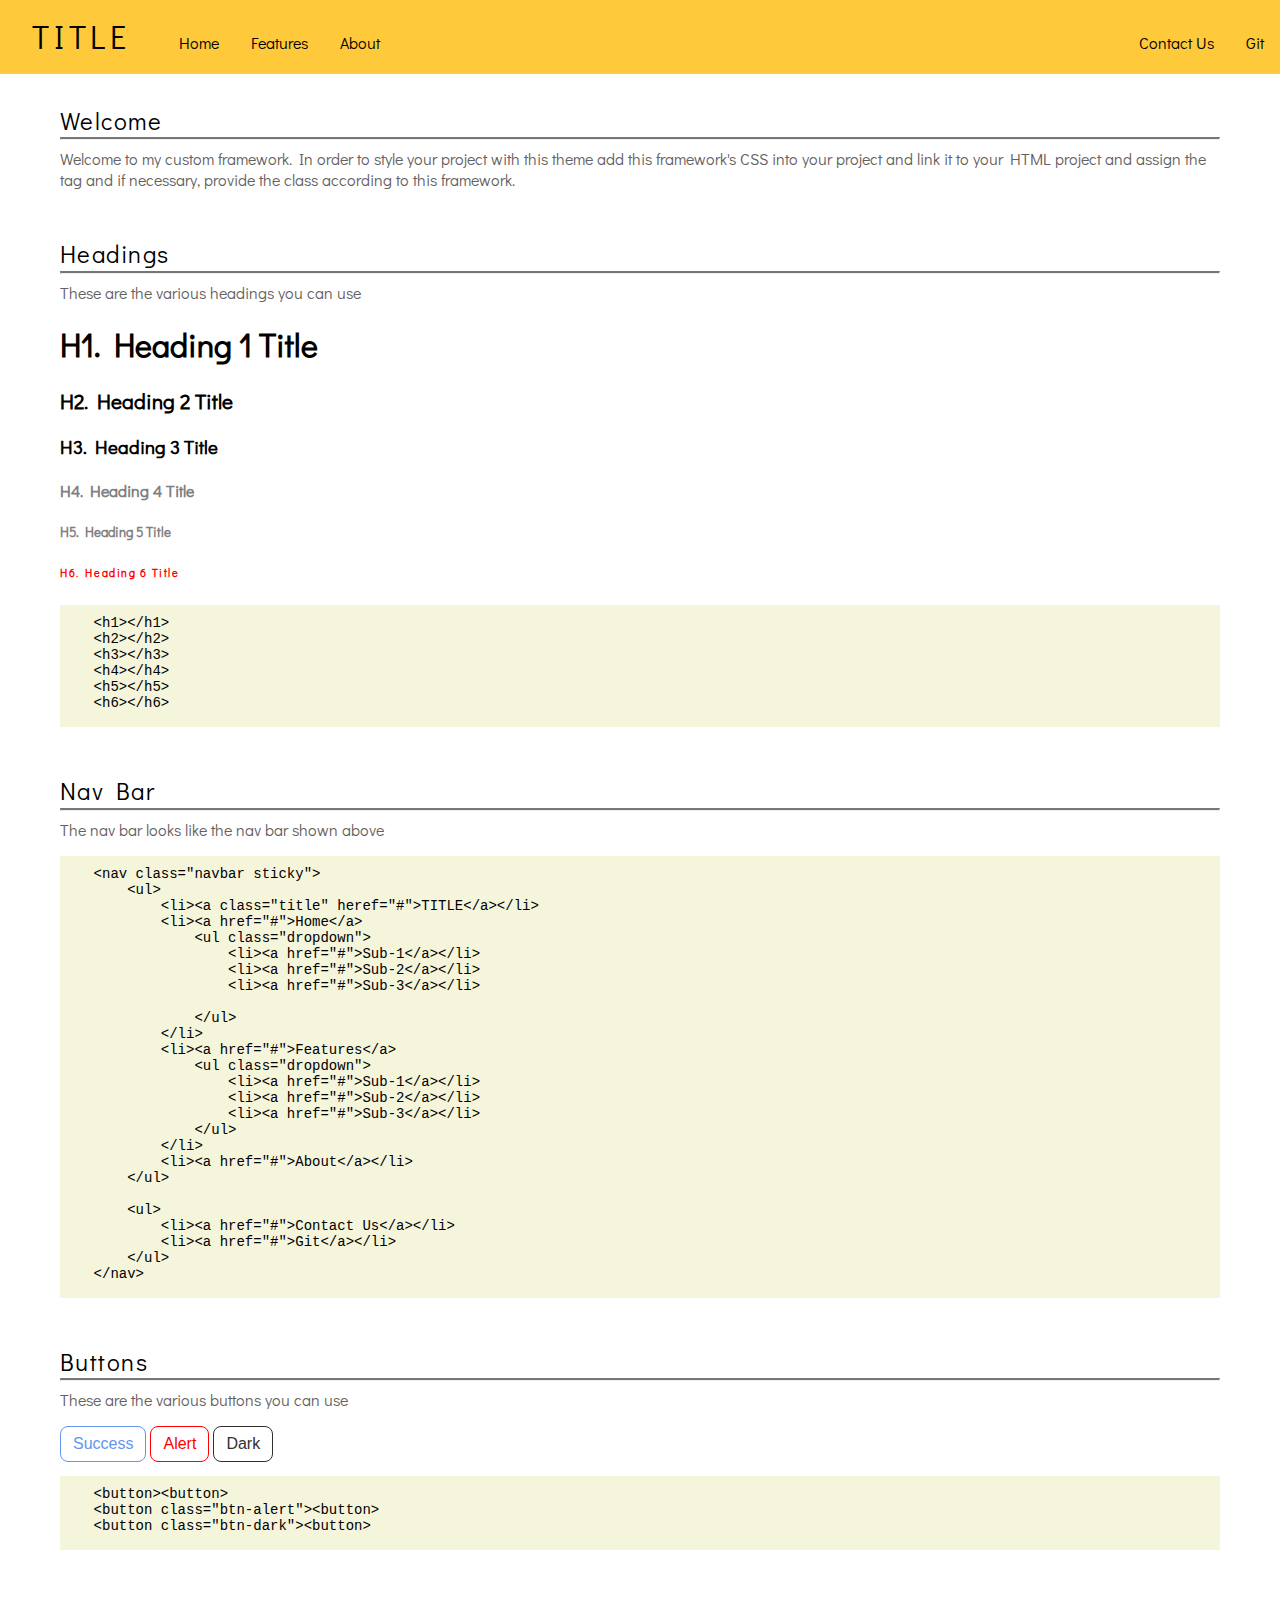
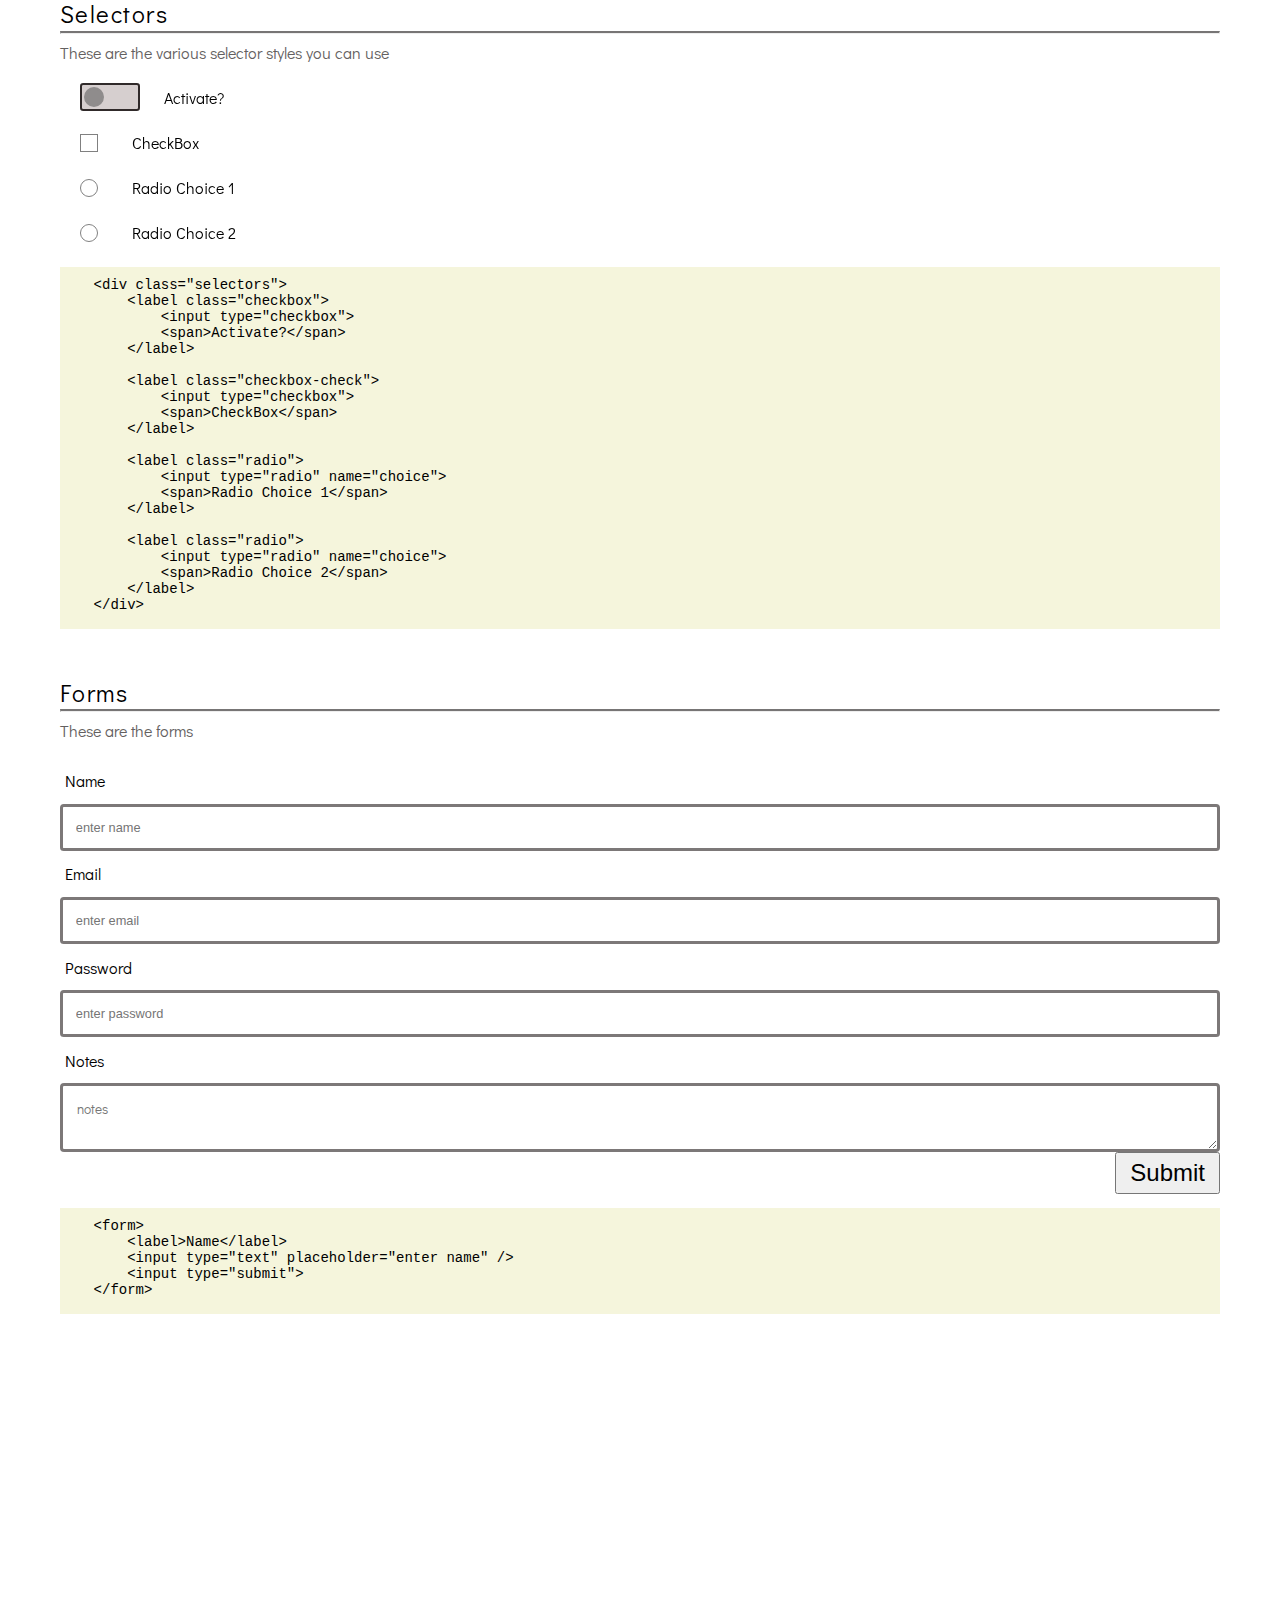
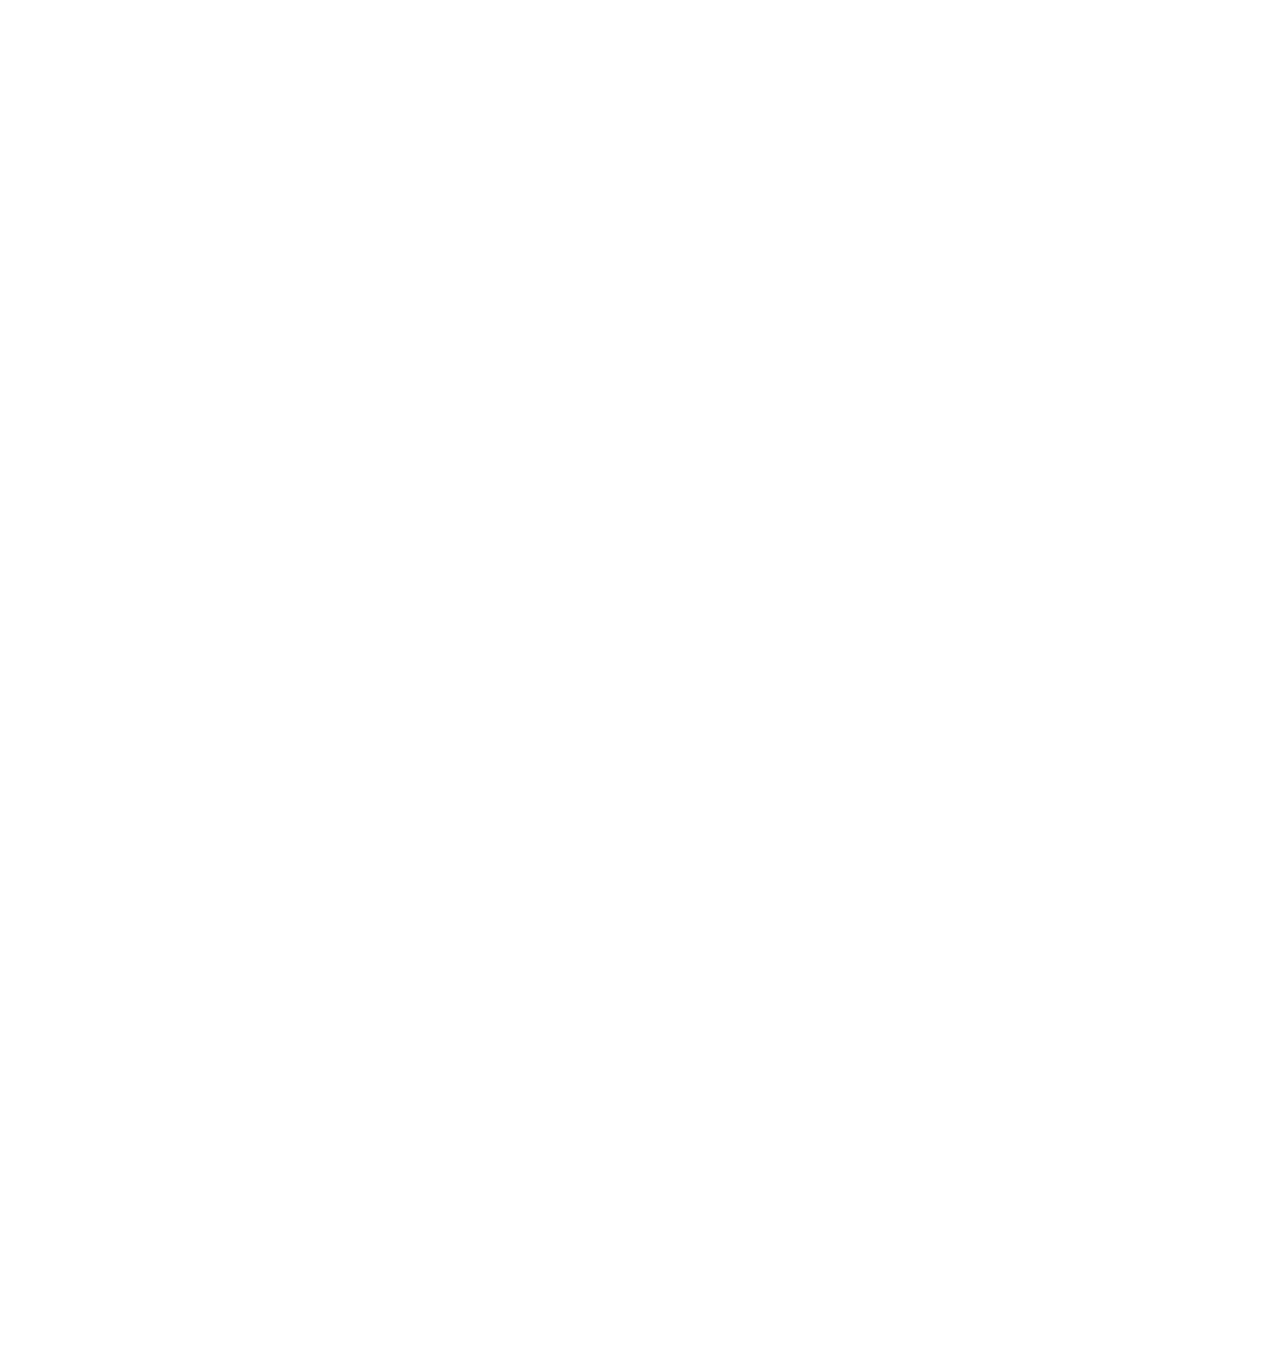
==== index.html @ c8f05b27 "[update] navbar" ====
<!DOCTYPE html>
<html lang="en">

<head>
    <meta charset="UTF-8">
    <meta name="viewport" content="width=device-width, initial-scale=1.0">
    <title>Document</title>
    <link rel="stylesheet" type="text/css" href="styles.css" />
    <link href="https://fonts.googleapis.com/css2?family=Didact+Gothic&display=swap" rel="stylesheet">
</head>



<body>

    <nav class="navbar sticky">
        <ul>
            <li><a class="title" heref="#">TITLE</a></li>
            <li><a href="#">Home</a>
                <ul class="dropdown">
                    <li><a href="#">Sub-1</a></li>
                    <li><a href="#">Sub-2</a></li>
                    <li><a href="#">Sub-3</a></li>
    
                </ul>
            </li>
            <li><a href="#">Features</a>
                <ul class="dropdown">
                    <li><a href="#">Sub-1</a></li>
                    <li><a href="#">Sub-2</a></li>
                    <li><a href="#">Sub-3</a></li>
                </ul>
            </li>
            <li><a href="#">About</a></li>
        </ul>
    
        <ul>
            <li><a href="#">Contact Us</a></li>
            <li><a href="#">Git</a></li>
        </ul>
    </nav>

    <div class="container">
    
    <br>
    <section>
        <section_title>Welcome</section_title>
        <hr class="solid">
        <p>Welcome to my custom framework. In order to style your project with this theme add this
            framework's CSS into your project and link it to your HTML project and assign the tag and if necessary, provide the class according to
            this
            framework.</p>
    </section>

    <section>
        <section_title>Headings</section_title>
        <hr class="solid">
        <p>These are the various headings you can use</p>



        <div>
            <h1>H1. Heading 1 Title</h1>
            <h2>H2. Heading 2 Title</h2>
            <h3>H3. Heading 3 Title</h3>
            <h4>H4. Heading 4 Title</h4>
            <h5>H5. Heading 5 Title</h5>
            <h6>H6. Heading 6 Title</h6>
        </div>
        <div>
            <pre>
    &#x3C;h1&#x3E;&#x3C;/h1&#x3E;
    &#x3C;h2&#x3E;&#x3C;/h2&#x3E;
    &#x3C;h3&#x3E;&#x3C;/h3&#x3E;
    &#x3C;h4&#x3E;&#x3C;/h4&#x3E;
    &#x3C;h5&#x3E;&#x3C;/h5&#x3E;
    &#x3C;h6&#x3E;&#x3C;/h6&#x3E;
    </pre>
        </div>

    </section>

    <section>
        <section_title>Nav Bar</section_title>
        <hr class="solid">
        <p>The nav bar looks like the nav bar shown above</p>

        <div>
            <pre>
    &#x3C;nav class=&#x22;navbar sticky&#x22;&#x3E;
        &#x3C;ul&#x3E;
            &#x3C;li&#x3E;&#x3C;a class=&#x22;title&#x22; heref=&#x22;#&#x22;&#x3E;TITLE&#x3C;/a&#x3E;&#x3C;/li&#x3E;
            &#x3C;li&#x3E;&#x3C;a href=&#x22;#&#x22;&#x3E;Home&#x3C;/a&#x3E;
                &#x3C;ul class=&#x22;dropdown&#x22;&#x3E;
                    &#x3C;li&#x3E;&#x3C;a href=&#x22;#&#x22;&#x3E;Sub-1&#x3C;/a&#x3E;&#x3C;/li&#x3E;
                    &#x3C;li&#x3E;&#x3C;a href=&#x22;#&#x22;&#x3E;Sub-2&#x3C;/a&#x3E;&#x3C;/li&#x3E;
                    &#x3C;li&#x3E;&#x3C;a href=&#x22;#&#x22;&#x3E;Sub-3&#x3C;/a&#x3E;&#x3C;/li&#x3E;

                &#x3C;/ul&#x3E;
            &#x3C;/li&#x3E;
            &#x3C;li&#x3E;&#x3C;a href=&#x22;#&#x22;&#x3E;Features&#x3C;/a&#x3E;
                &#x3C;ul class=&#x22;dropdown&#x22;&#x3E;
                    &#x3C;li&#x3E;&#x3C;a href=&#x22;#&#x22;&#x3E;Sub-1&#x3C;/a&#x3E;&#x3C;/li&#x3E;
                    &#x3C;li&#x3E;&#x3C;a href=&#x22;#&#x22;&#x3E;Sub-2&#x3C;/a&#x3E;&#x3C;/li&#x3E;
                    &#x3C;li&#x3E;&#x3C;a href=&#x22;#&#x22;&#x3E;Sub-3&#x3C;/a&#x3E;&#x3C;/li&#x3E;
                &#x3C;/ul&#x3E;
            &#x3C;/li&#x3E;
            &#x3C;li&#x3E;&#x3C;a href=&#x22;#&#x22;&#x3E;About&#x3C;/a&#x3E;&#x3C;/li&#x3E;
        &#x3C;/ul&#x3E;

        &#x3C;ul&#x3E;
            &#x3C;li&#x3E;&#x3C;a href=&#x22;#&#x22;&#x3E;Contact Us&#x3C;/a&#x3E;&#x3C;/li&#x3E;
            &#x3C;li&#x3E;&#x3C;a href=&#x22;#&#x22;&#x3E;Git&#x3C;/a&#x3E;&#x3C;/li&#x3E;
        &#x3C;/ul&#x3E;
    &#x3C;/nav&#x3E;
        </pre>
        </div>
    </section>
    <section>
        <section_title>Buttons</section_title>
        <hr class="solid">
        <p>These are the various buttons you can use</p>

        <div class="buttons-section">
            <div>
                <button>Success</button>
                <button class="btn-alert">Alert</button>
                <button class="btn-dark">Dark</button>
            </div>

            <div>
                <pre>
    &lt;button&gt;&lt;button&gt;
    &lt;button class="btn-alert"&gt;&lt;button&gt;
    &lt;button class="btn-dark"&gt;&lt;button&gt;
        </pre>
            </div>
        </div>

    </section>

    <section>
        <section_title> Selectors</section_title>
        <hr class="solid">
        <p>These are the various selector styles you can use</p>

        <div class="selectors">
            <label class="checkbox">
                <input type="checkbox">
                <span>Activate?</span>
            </label>

            <label class="checkbox-check">
                <input type="checkbox">
                <span>CheckBox</span>
            </label>

            <label class="radio">
                <input type="radio" name="choice">
                <span>Radio Choice 1</span>
            </label>

            <label class="radio">
                <input type="radio" name="choice">
                <span>Radio Choice 2</span>
            </label>
        </div>

        <pre>
    &#x3C;div class=&#x22;selectors&#x22;&#x3E;
        &#x3C;label class=&#x22;checkbox&#x22;&#x3E;
            &#x3C;input type=&#x22;checkbox&#x22;&#x3E;
            &#x3C;span&#x3E;Activate?&#x3C;/span&#x3E;
        &#x3C;/label&#x3E;

        &#x3C;label class=&#x22;checkbox-check&#x22;&#x3E;
            &#x3C;input type=&#x22;checkbox&#x22;&#x3E;
            &#x3C;span&#x3E;CheckBox&#x3C;/span&#x3E;
        &#x3C;/label&#x3E;

        &#x3C;label class=&#x22;radio&#x22;&#x3E;
            &#x3C;input type=&#x22;radio&#x22; name=&#x22;choice&#x22;&#x3E;
            &#x3C;span&#x3E;Radio Choice 1&#x3C;/span&#x3E;
        &#x3C;/label&#x3E;

        &#x3C;label class=&#x22;radio&#x22;&#x3E;
            &#x3C;input type=&#x22;radio&#x22; name=&#x22;choice&#x22;&#x3E;
            &#x3C;span&#x3E;Radio Choice 2&#x3C;/span&#x3E;
        &#x3C;/label&#x3E;
    &#x3C;/div&#x3E;
        </pre>

    </section>

    <section>
        <section_title>Forms</section_title>
        <hr class="solid">
        <p>These are the forms</p>

        <form>
            <label>Name</label>
            <input type="text" placeholder="enter name" />
            <label>Email</label>
            <input type="email" placeholder="enter email" />
            <label>Password</label>
            <input type="password" placeholder="enter password" />
            <label>Notes</label>
            <textarea placeholder="notes"></textarea>
            <input type="submit">
        </form>

        <div>
            <pre>
    &#x3C;form&#x3E;
        &#x3C;label&#x3E;Name&#x3C;/label&#x3E;
        &#x3C;input type=&#x22;text&#x22; placeholder=&#x22;enter name&#x22; /&#x3E;
        &#x3C;input type=&#x22;submit&#x22;&#x3E;
    &#x3C;/form&#x3E;        
        </pre>
        </div>

    </section>

    <div class="to-the-end"></div>

</div>

</body>

</html>
---- styles.css ----
:root {
  --base-font-size: 16px;
  --bg-color: white;
  --fg-color: cornflowerblue;
  --font-family: "Didact Gothic", sans-serif, -apple-system, BlinkMacSystemFont, "Segoe UI", Roboto, Helvetica, Arial, sans-serif, "Apple Color Emoji", "Segoe UI Emoji", "Segoe UI Symbol";
  --form-selected-color: yellow;
  --dark-gray: rgb(124, 120, 120);
  --backgroun-color: #FFC93C;
  --light-grey: rgb(214, 207, 207);
}

body {
  font-family: var(--font-family);
  padding: 0;
  margin: 0;
}

.container {
  padding: 10px 60px;
}

hr.solid {
  border-top: 2px solid #777575;
  margin-block-start: 0.1em;
}

nav.sticky {
  position: -webkit-sticky;
  position: sticky;
  top: 0;
}

nav.navbar {
  background-color: var(--backgroun-color);
  display: flex;
  justify-content: space-between;
  flex-direction: row;
  align-items: baseline;
}
nav.navbar ul {
  display: flex;
  list-style-type: none;
  align-items: baseline;
  padding-inline-start: 0px;
}
nav.navbar ul li {
  position: relative;
}
nav.navbar ul li .dropdown a {
  color: green;
}
nav.navbar ul li ul {
  visibility: hidden;
  opacity: 0;
  min-width: 5rem;
  position: absolute;
  left: 0;
  display: none;
  padding-inline-start: 0px;
}
nav.navbar ul li .title {
  font-weight: normal;
  font-weight: normal;
  font-size: 2em;
  letter-spacing: 0.15em;
  margin-bottom: 0;
  padding: 0 1em;
}
nav.navbar ul li a {
  display: block;
  color: black;
  padding: 0.3em 1em;
  text-decoration: none;
  transition: 300ms;
}
nav.navbar ul li a:hover {
  background-color: yellow;
  visibility: visible;
  opacity: 1;
  display: block;
}
nav.navbar ul li a:active {
  background-color: orange;
}
nav.navbar ul li:hover > ul, nav.navbar ul a:hover {
  background-color: orange;
  visibility: visible;
  opacity: 1;
  display: block;
}

h5, h4 {
  color: grey;
}

h2 {
  font-size: 1.3em;
}

h6 {
  letter-spacing: 0.15em;
  color: red;
}

button {
  padding: 0.5em 0.75em;
  background-color: var(--bg-color);
  border: 1px solid;
  color: var(--fg-color);
  border-radius: 0.5em;
  font-size: var(--base-font-size);
  transition: 200ms;
}

button:hover {
  background-color: var(--fg-color);
  color: var(--bg-color);
}

button.btn-alert {
  --fg-color: red;
}

button.btn-dark {
  --fg-color: rgb(51, 48, 48);
}

input[type=text],
input[type=email],
input[type=password],
textarea {
  /* Your styles here */
  padding: 1em;
  font-size: 0.8em;
  border: 3px solid var(--dark-gray);
  /* use a custom property! */
  border-radius: 0.3em;
  /* Removing the outline! */
  /* Animate changes */
  transition: 300ms;
}

input[type=text]:focus,
input[type=email]:focus,
input[type=password]:focus,
textarea:focus {
  /* Your styles here */
  outline: blue;
  border-color: var(--backgroun-color);
  /* Use a custom property! */
}

form {
  display: flex;
  flex-direction: column;
}

label {
  margin: 0.8em 0.3em;
}

input[type=submit], button[type=submit] {
  align-self: flex-end;
}

input[type=submit] {
  font-size: 1.5em;
  padding: 5px 13px;
}

pre {
  font-size: 14px;
  background-color: beige;
  padding: 10px 10px 0px 0px;
}

section_title {
  font-size: 1.5em;
  letter-spacing: 0.06em;
}

section {
  margin-bottom: 3em;
}

p {
  margin-block-start: 0em;
  color: #636060;
}

.to-the-end {
  height: 1600px;
}

.selectors > label {
  margin: 1.5em 1em;
  display: block;
}

.checkbox > span {
  padding: 0.5em 5.5em;
  align-items: center;
  position: relative;
}

.checkbox > input[type=checkbox] + span::before {
  content: "";
  display: inline-block;
  border: 2px solid #302a2a;
  border-radius: 0.2em;
  width: 3.5em;
  height: 1.5em;
  position: absolute;
  left: 0.25em;
  top: 0.25em;
  background-color: var(--light-grey);
  transition: 400ms;
}

.checkbox > input[type=checkbox]:checked + span::before {
  background-color: var(--backgroun-color);
}

.checkbox > input[type=checkbox] + span::after {
  content: "";
  display: block;
  width: 1em;
  height: 1em;
  background-color: #8f8c8c;
  border: 2px solid #8f8c8c;
  border-radius: 50%;
  position: absolute;
  left: 0.5em;
  top: 0.5em;
  transition: 400ms;
}

.checkbox > input[type=checkbox]:checked + span::after {
  left: 2.5em;
  background-color: green;
  border-color: green;
}

.radio > span {
  padding: 0.5em 3.5em;
  position: relative;
}

.radio > input[type=radio] + span::before {
  content: "";
  display: inline-block;
  width: 1em;
  height: 1em;
  position: absolute;
  border: 1px solid grey;
  border-radius: 50%;
  left: 0.25em;
  top: 0.65em;
}

.radio > input[type=radio]:checked + span::before {
  background-color: wheat;
}

.radio > input[type=radio]:checked + span::after {
  content: "";
  width: 0.65em;
  height: 0.65em;
  background-color: red;
  position: absolute;
  left: 0.5em;
  bottom: 0.75em;
  border-radius: 50%;
}

.checkbox-check {
  width: 250px;
}

.radio {
  width: 250px;
}

.checkbox-check > span {
  padding: 0.5em 3.5em;
  position: relative;
}

.checkbox-check > input[type=checkbox] + span::before {
  content: "";
  display: inline;
  width: 1em;
  height: 1em;
  position: absolute;
  border: 1px solid grey;
  left: 0.25em;
  top: 0.65em;
}

.checkbox-check > input[type=checkbox]:checked + span::before {
  background-color: wheat;
}

.checkbox-check > input[type=checkbox]:checked + span::after {
  content: "";
  width: 0.8em;
  height: 0.3em;
  position: absolute;
  left: 0.35em;
  bottom: 0.95em;
  transform: rotate(-45deg);
  border-bottom: 0.2em solid red;
  border-left: 0.2em solid red;
}

.checkbox > input {
  display: none;
}

.checkbox-check > input {
  display: none;
}

.radio > input {
  display: none;
}

textarea {
  font-family: var(--font-family);
  font-size: 13.5px;
}

/*# sourceMappingURL=styles.css.map */
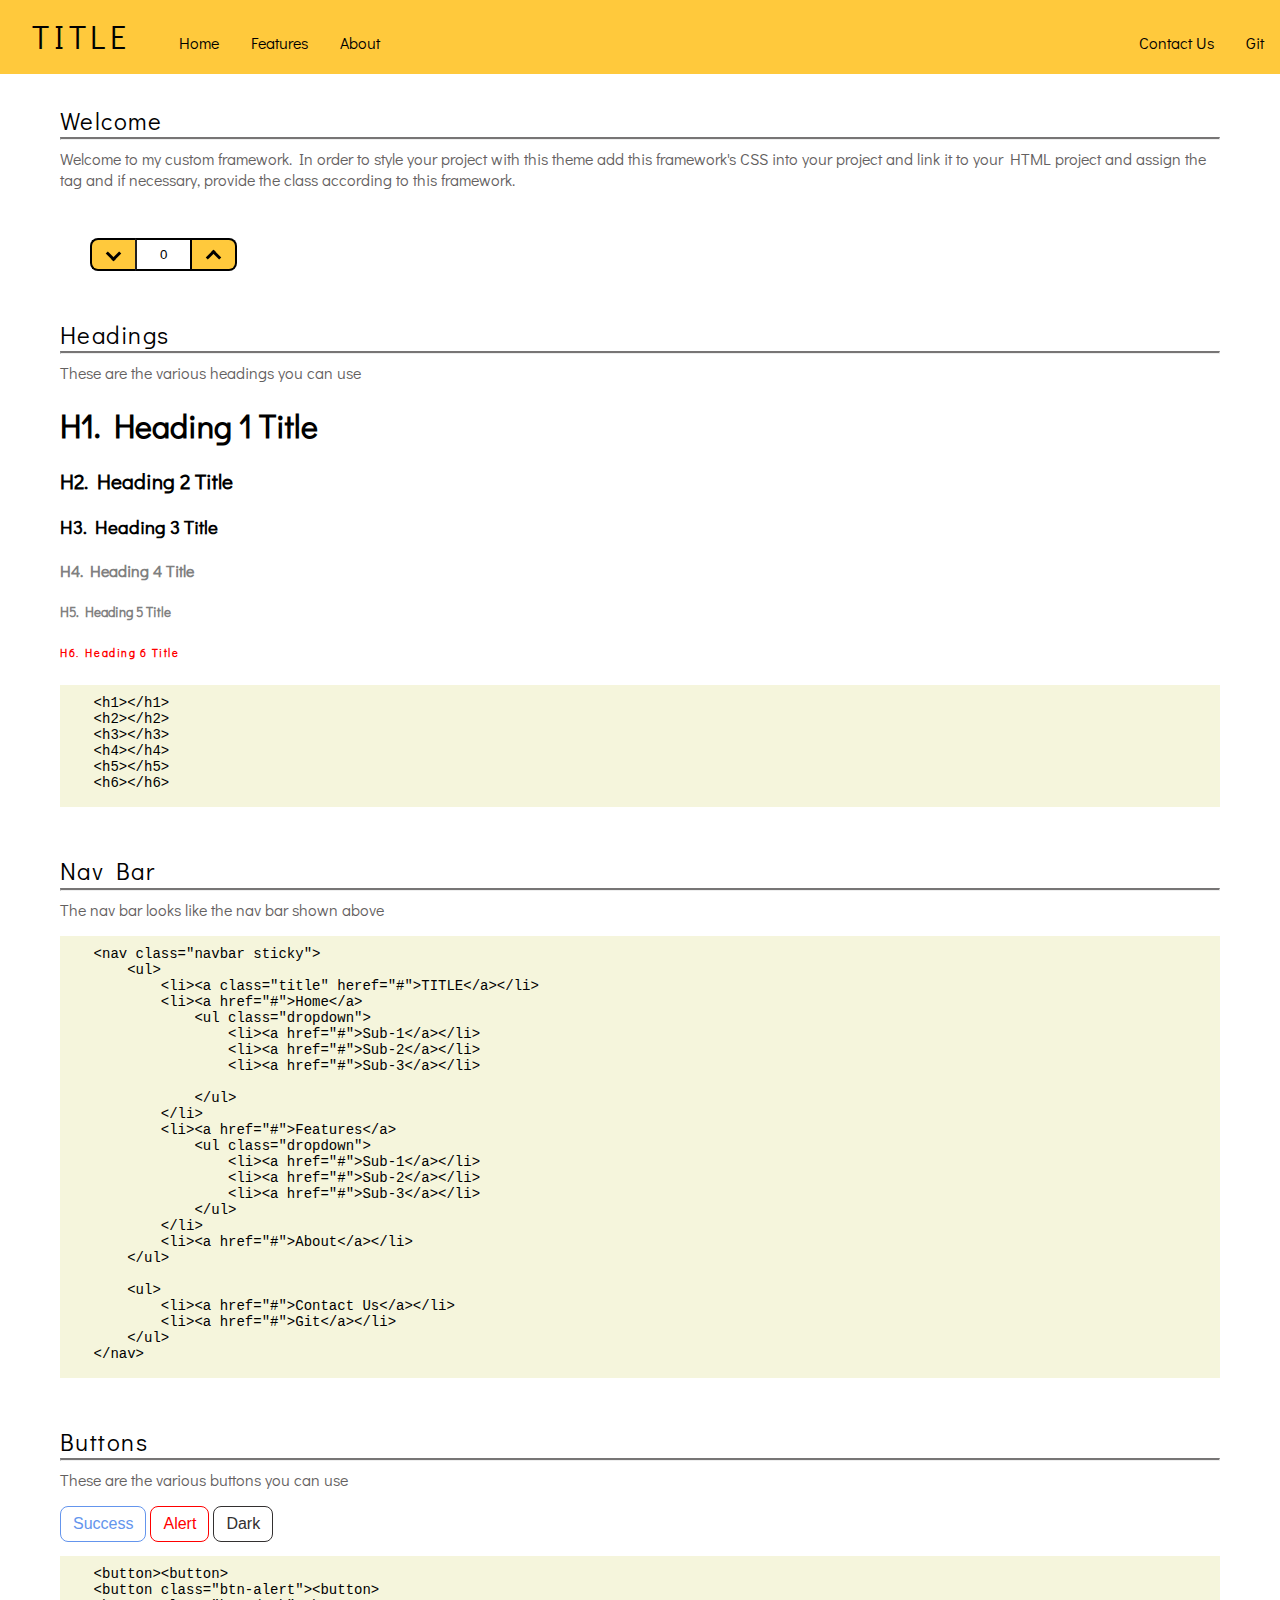
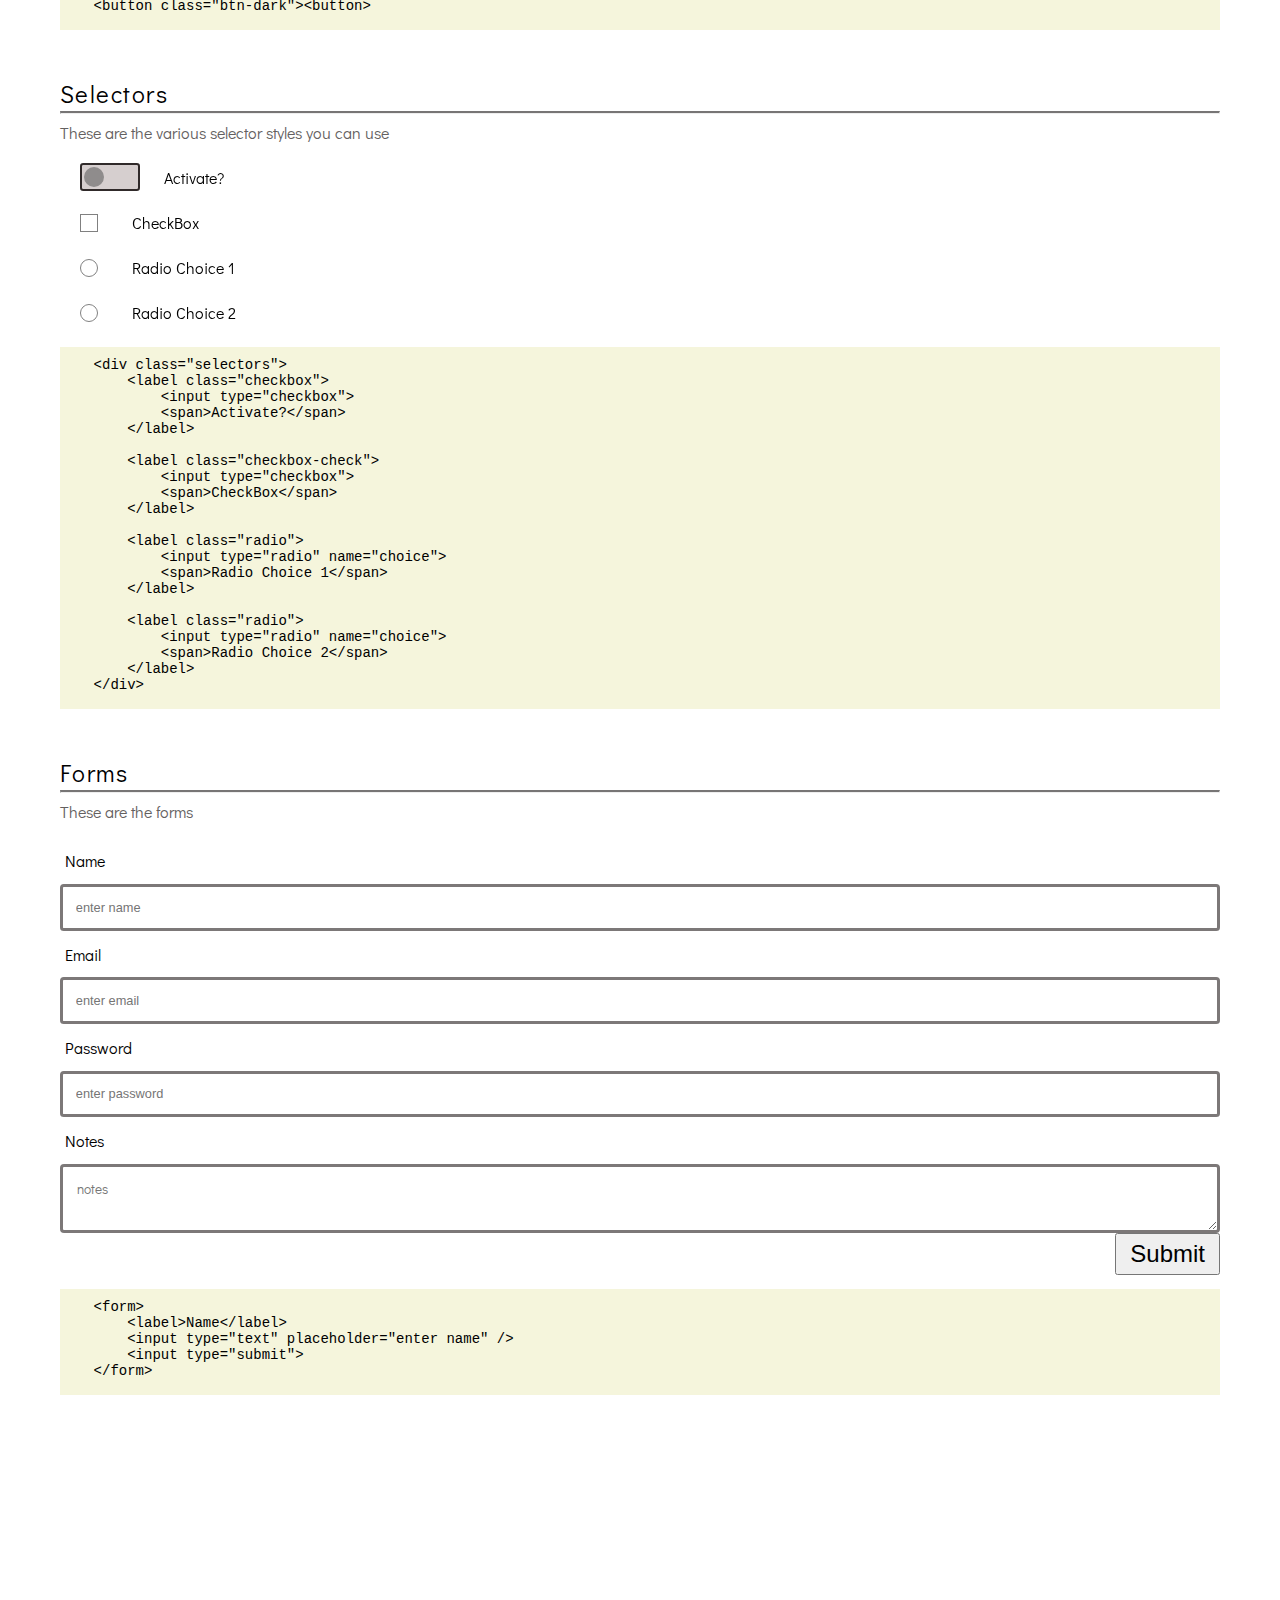
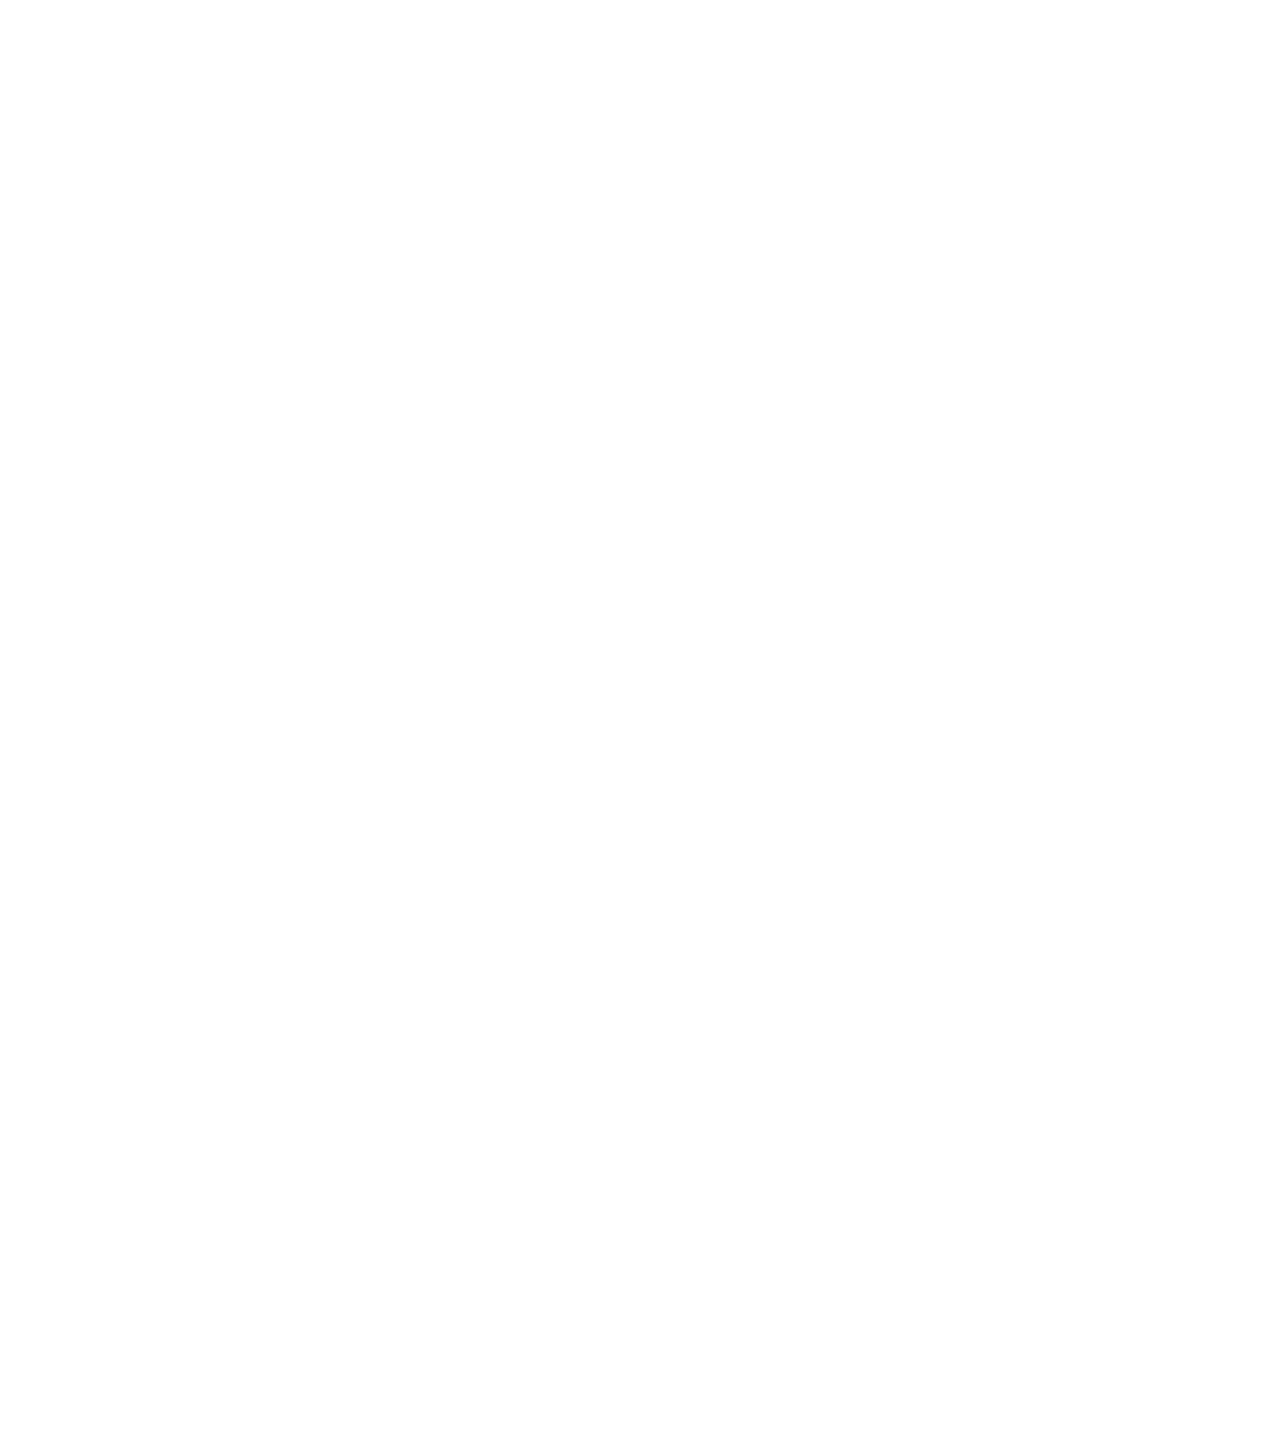
==== commit 84ad0f66: "[add] custom framework" ====
--- a/index.html
+++ b/index.html
@@ -52,6 +52,22 @@
             framework.</p>
     </section>
 
+    <!-- customcounter -->
+    <section>
+
+        <custom-counter></custom-counter>
+
+    </section>
+
+    <script src="./custom-counter.js"></script>
+    <script>
+        document.querySelector('custom-counter').addEventListener('change', (e) => {
+            console.log('custom counter changed')
+            console.log(e.target._value)
+    })
+    </script>
+
+
     <section>
         <section_title>Headings</section_title>
         <hr class="solid">
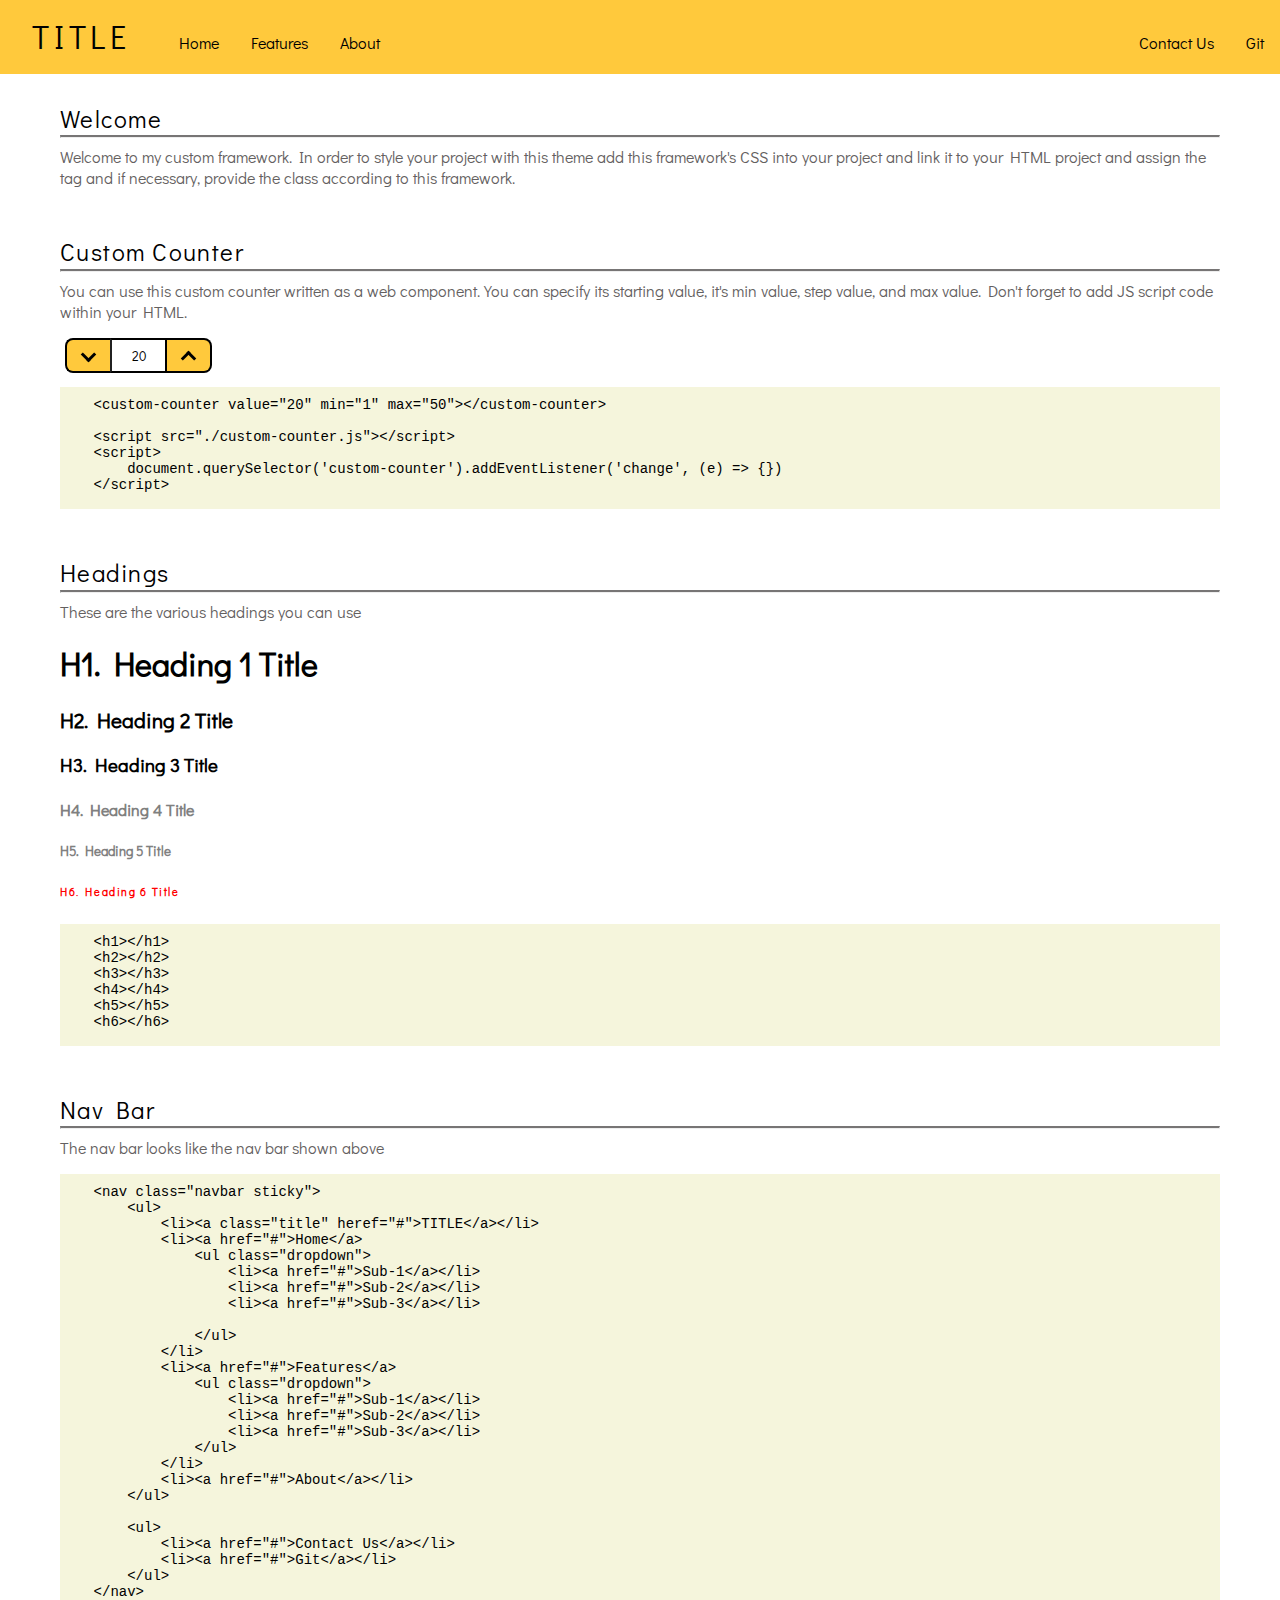
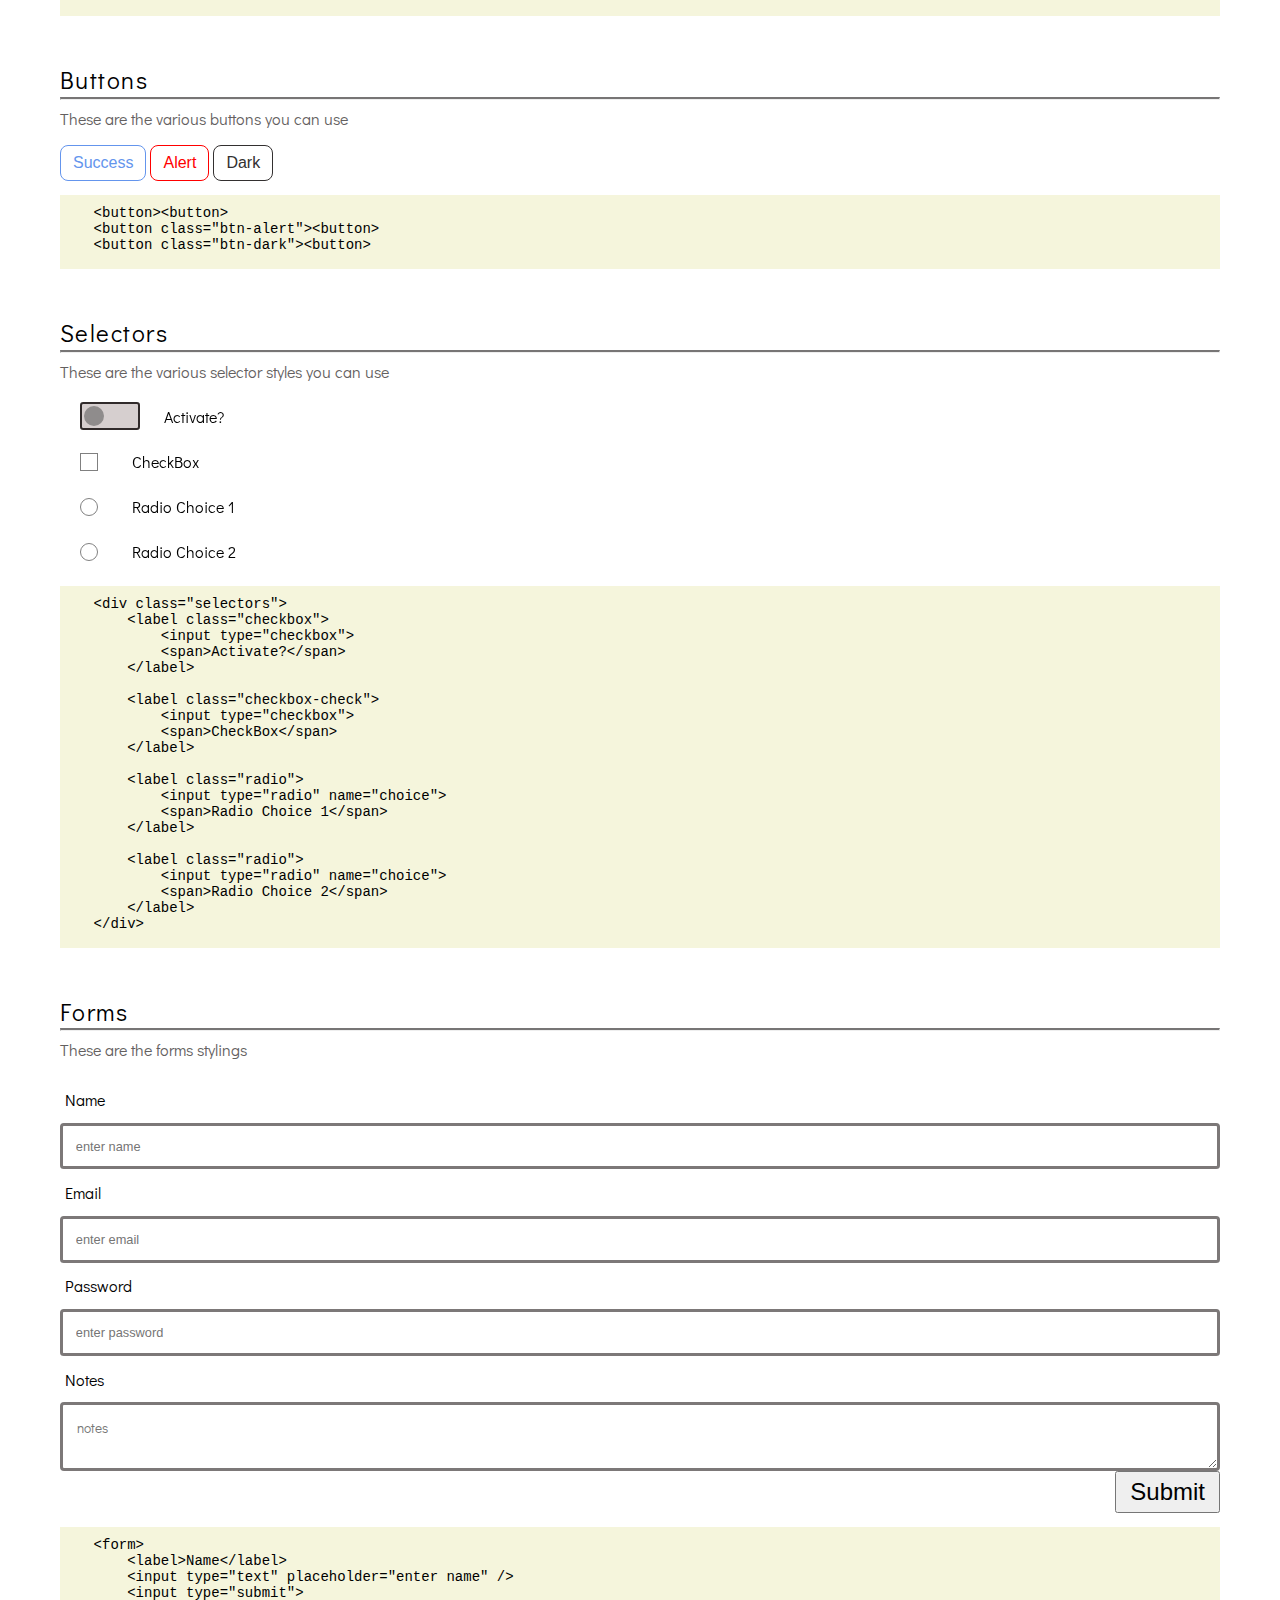
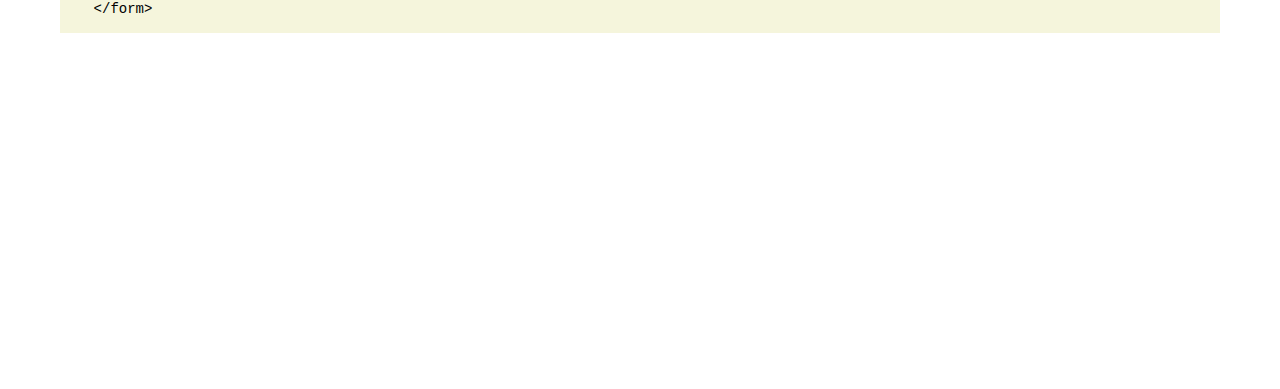
==== commit d9a1d096: "[add] custom counter web component" ====
--- a/index.html
+++ b/index.html
@@ -8,7 +8,6 @@
     <link rel="stylesheet" type="text/css" href="styles.css" />
     <link href="https://fonts.googleapis.com/css2?family=Didact+Gothic&display=swap" rel="stylesheet">
 </head>
-
 
 
 <body>
@@ -54,26 +53,42 @@
 
     <!-- customcounter -->
     <section>
-
-        <custom-counter></custom-counter>
-
-    </section>
-
-    <script src="./custom-counter.js"></script>
-    <script>
-        document.querySelector('custom-counter').addEventListener('change', (e) => {
-            console.log('custom counter changed')
-            console.log(e.target._value)
-    })
-    </script>
+        <section_title>Custom Counter</section_title>
+        <hr class="solid">
+        <p>You can use this custom counter written as a web component. You can specify its starting value,
+            it's min value, step value, and max value. Don't forget to add JS script code within your HTML.
+        </p>
+
+        <custom-counter value="20" min="1" max="50" step="2"></custom-counter>
+
+        <script src="./custom-counter.js"></script>
+        <script>
+            document.querySelector('custom-counter').addEventListener('change', (e) => {
+                console.log('custom counter changed')
+                console.log(e.target._value)
+        })
+        </script>
+
+        <div>
+            <pre>
+    &#x3C;custom-counter value=&#x22;20&#x22; min=&#x22;1&#x22; max=&#x22;50&#x22;&#x3E;&#x3C;/custom-counter&#x3E;
+
+    &#x3C;script src=&#x22;./custom-counter.js&#x22;&#x3E;&#x3C;/script&#x3E;
+    &#x3C;script&#x3E;
+        document.querySelector(&#x27;custom-counter&#x27;).addEventListener(&#x27;change&#x27;, (e) =&#x3E; {})
+    &#x3C;/script&#x3E;
+            </pre>
+        </div>
+
+    </section>
+
+   
 
 
     <section>
         <section_title>Headings</section_title>
         <hr class="solid">
         <p>These are the various headings you can use</p>
-
-
 
         <div>
             <h1>H1. Heading 1 Title</h1>
@@ -211,7 +226,7 @@
     <section>
         <section_title>Forms</section_title>
         <hr class="solid">
-        <p>These are the forms</p>
+        <p>These are the forms stylings</p>
 
         <form>
             <label>Name</label>
--- a/styles.css
+++ b/styles.css
@@ -16,7 +16,7 @@
 }
 
 .container {
-  padding: 10px 60px;
+  padding: 8px 60px;
 }
 
 hr.solid {
@@ -189,7 +189,7 @@
 }
 
 .to-the-end {
-  height: 1600px;
+  height: 300px;
 }
 
 .selectors > label {
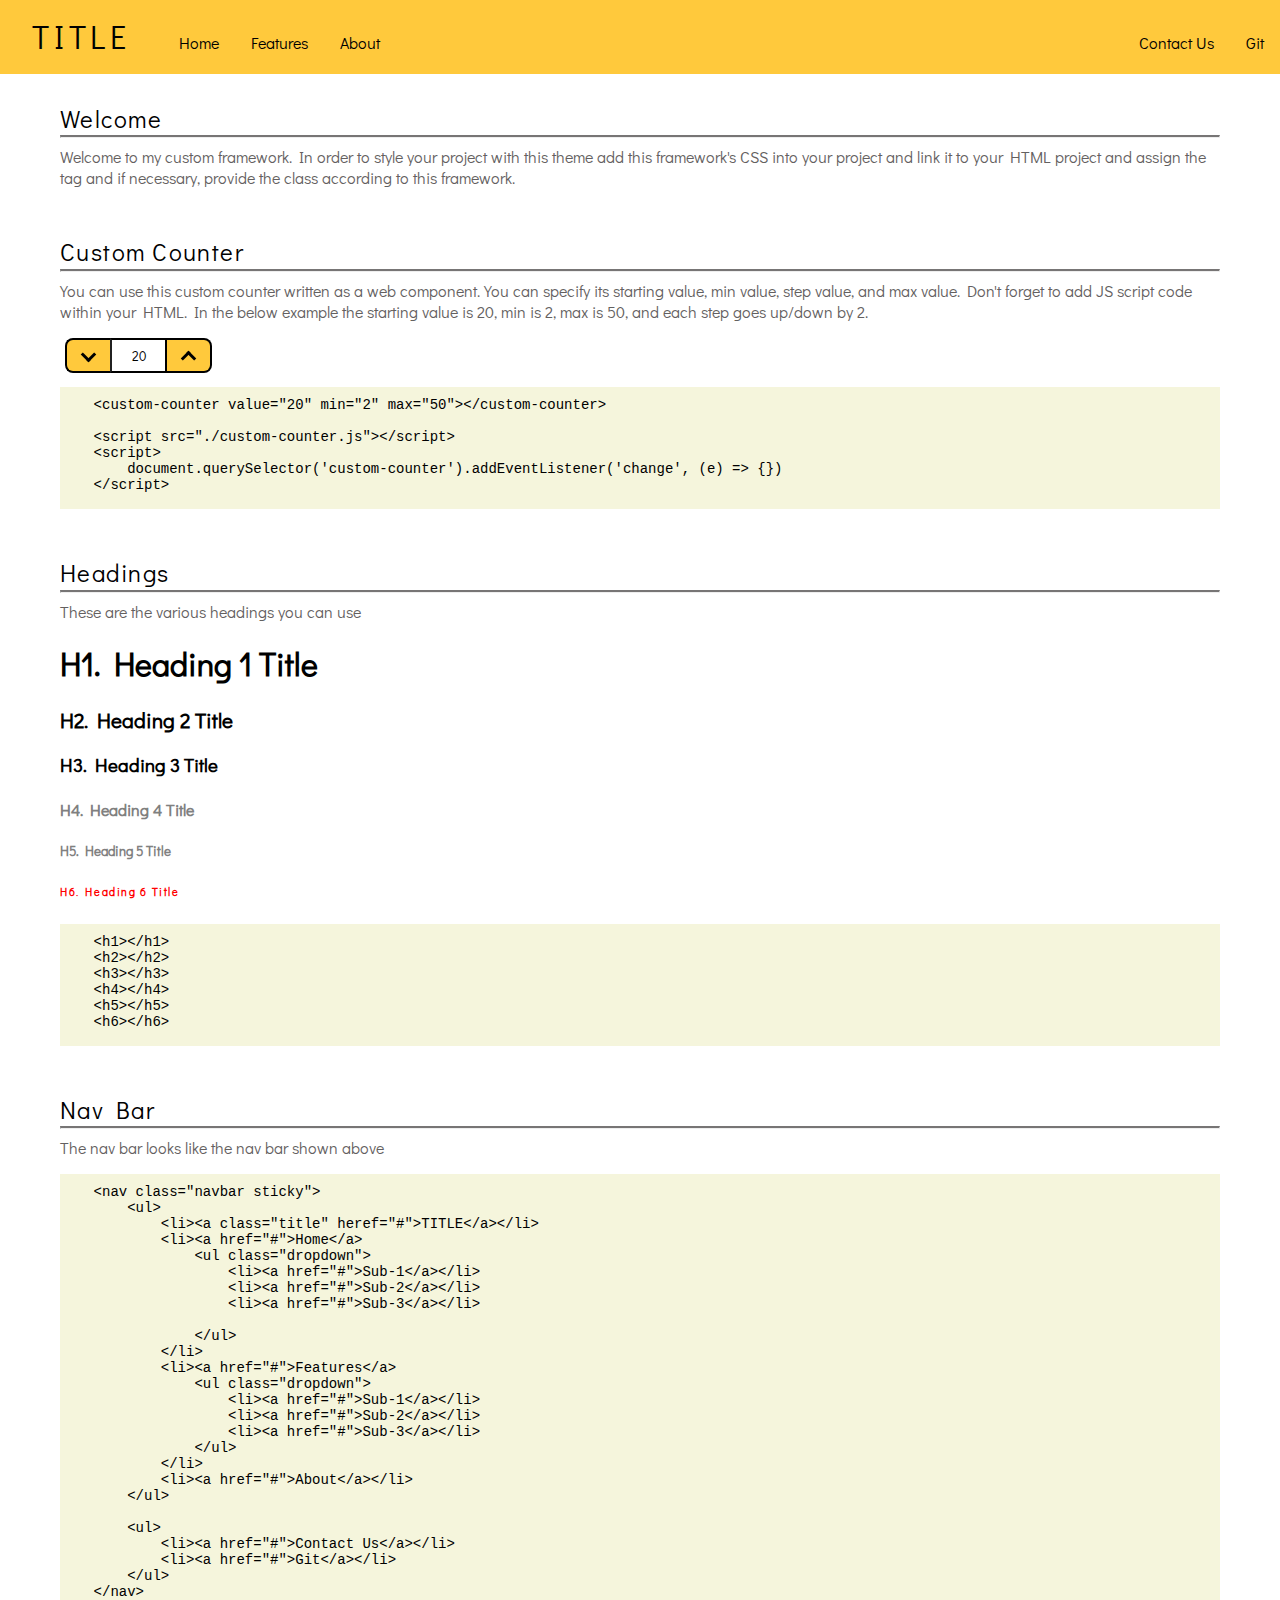
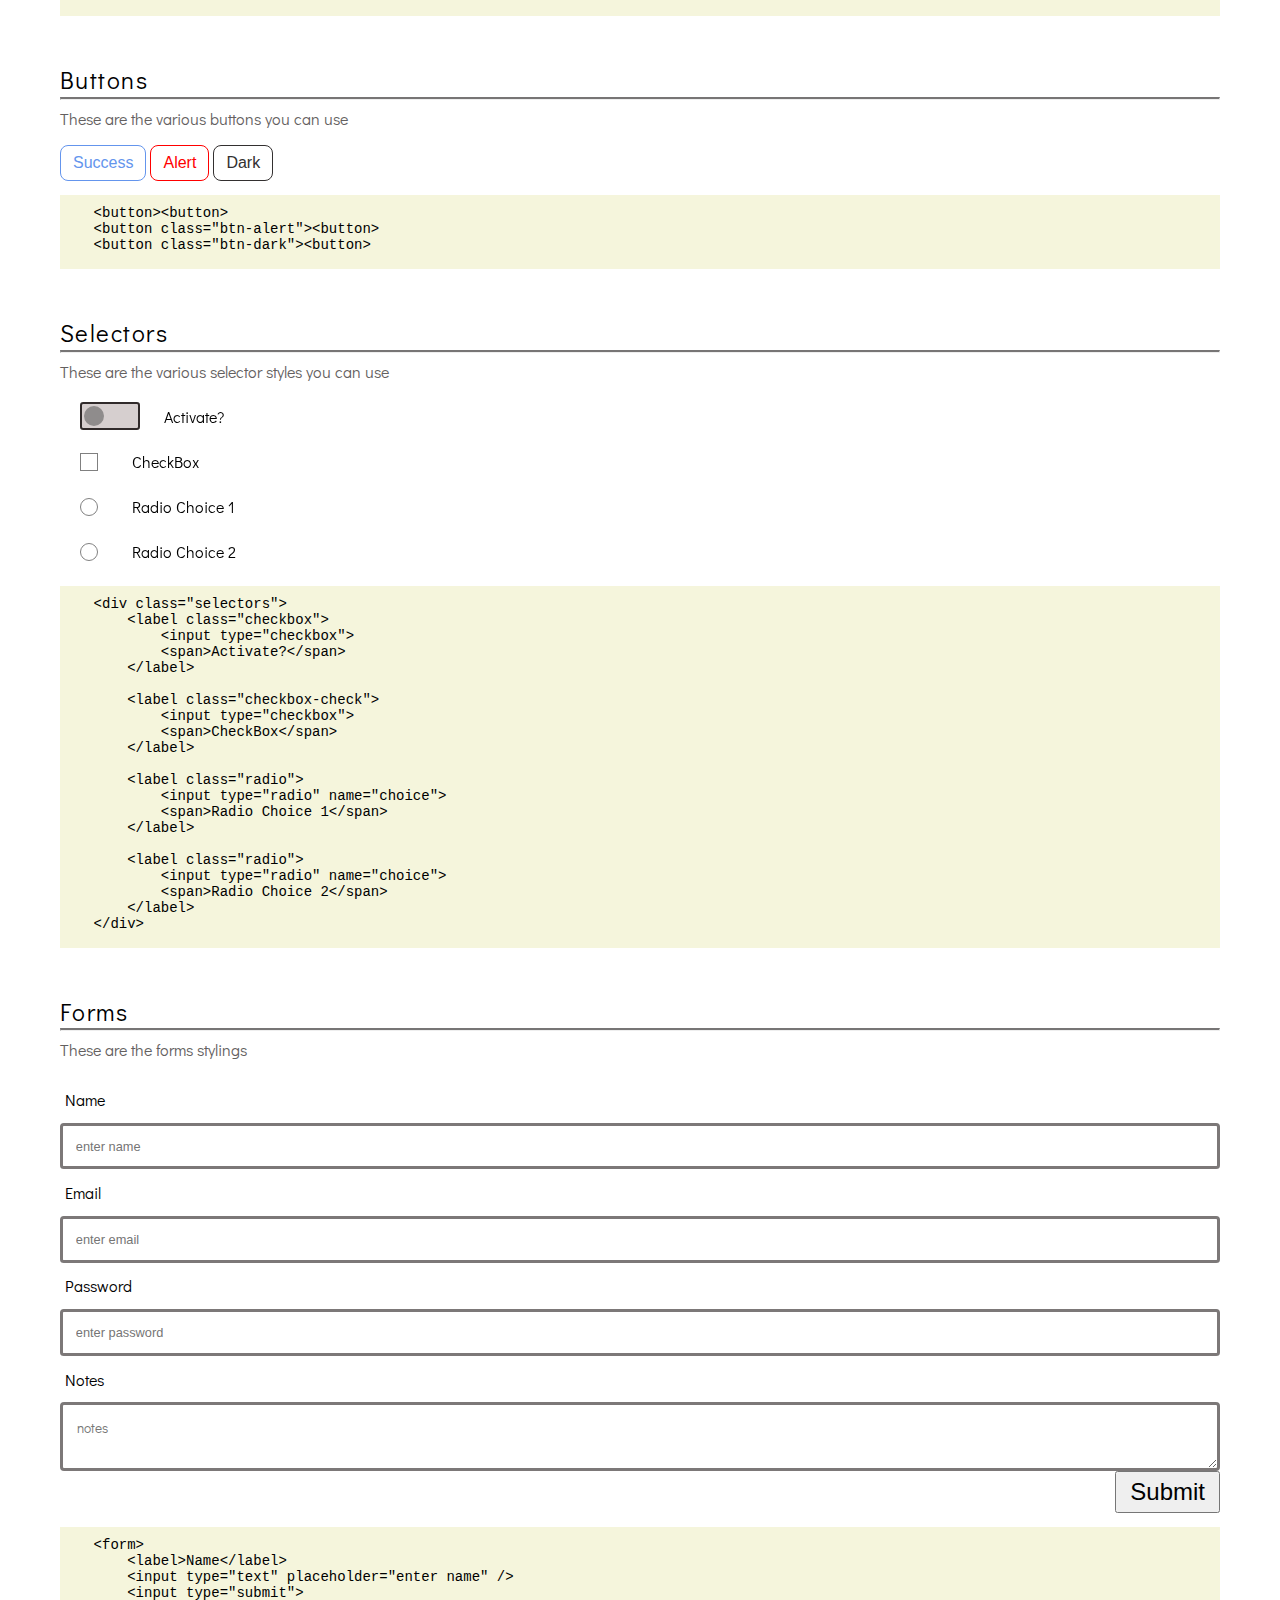
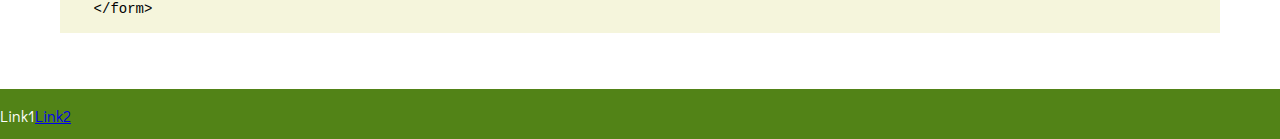
==== commit 1e0fe2aa: "[update] custom-counter to allow user input value" ====
--- a/index.html
+++ b/index.html
@@ -56,10 +56,11 @@
         <section_title>Custom Counter</section_title>
         <hr class="solid">
         <p>You can use this custom counter written as a web component. You can specify its starting value,
-            it's min value, step value, and max value. Don't forget to add JS script code within your HTML.
+           min value, step value, and max value. Don't forget to add JS script code within your HTML.
+           In the below example the starting value is 20, min is 2, max is 50, and each step goes up/down by 2.
         </p>
 
-        <custom-counter value="20" min="1" max="50" step="2"></custom-counter>
+        <custom-counter value="20" min="2" max="50" step="2"></custom-counter>
 
         <script src="./custom-counter.js"></script>
         <script>
@@ -71,7 +72,7 @@
 
         <div>
             <pre>
-    &#x3C;custom-counter value=&#x22;20&#x22; min=&#x22;1&#x22; max=&#x22;50&#x22;&#x3E;&#x3C;/custom-counter&#x3E;
+    &#x3C;custom-counter value=&#x22;20&#x22; min=&#x22;2&#x22; max=&#x22;50&#x22;&#x3E;&#x3C;/custom-counter&#x3E;
 
     &#x3C;script src=&#x22;./custom-counter.js&#x22;&#x3E;&#x3C;/script&#x3E;
     &#x3C;script&#x3E;
@@ -252,10 +253,24 @@
 
     </section>
 
-    <div class="to-the-end"></div>
+    <!-- <div class="to-the-end"></div> -->
+
+
 
 </div>
 
+<div class="footer">
+
+    <ul>
+        <li><a heref="#">Link1</a></li>
+        
+        <li><a href="#">Link2</a> </li>
+    </ul>
+
+
+</div>
+
+
 </body>
 
 </html>--- a/styles.css
+++ b/styles.css
@@ -330,4 +330,22 @@
   font-size: 13.5px;
 }
 
+.footer {
+  display: flex;
+  flex-direction: row;
+  align-items: baseline;
+  left: 0;
+  bottom: 0;
+  height: 50px;
+  width: 100%;
+  background-color: #528317;
+}
+.footer ul {
+  display: flex;
+  list-style-type: none;
+  align-items: baseline;
+  padding-inline-start: 0px;
+  color: white;
+}
+
 /*# sourceMappingURL=styles.css.map */
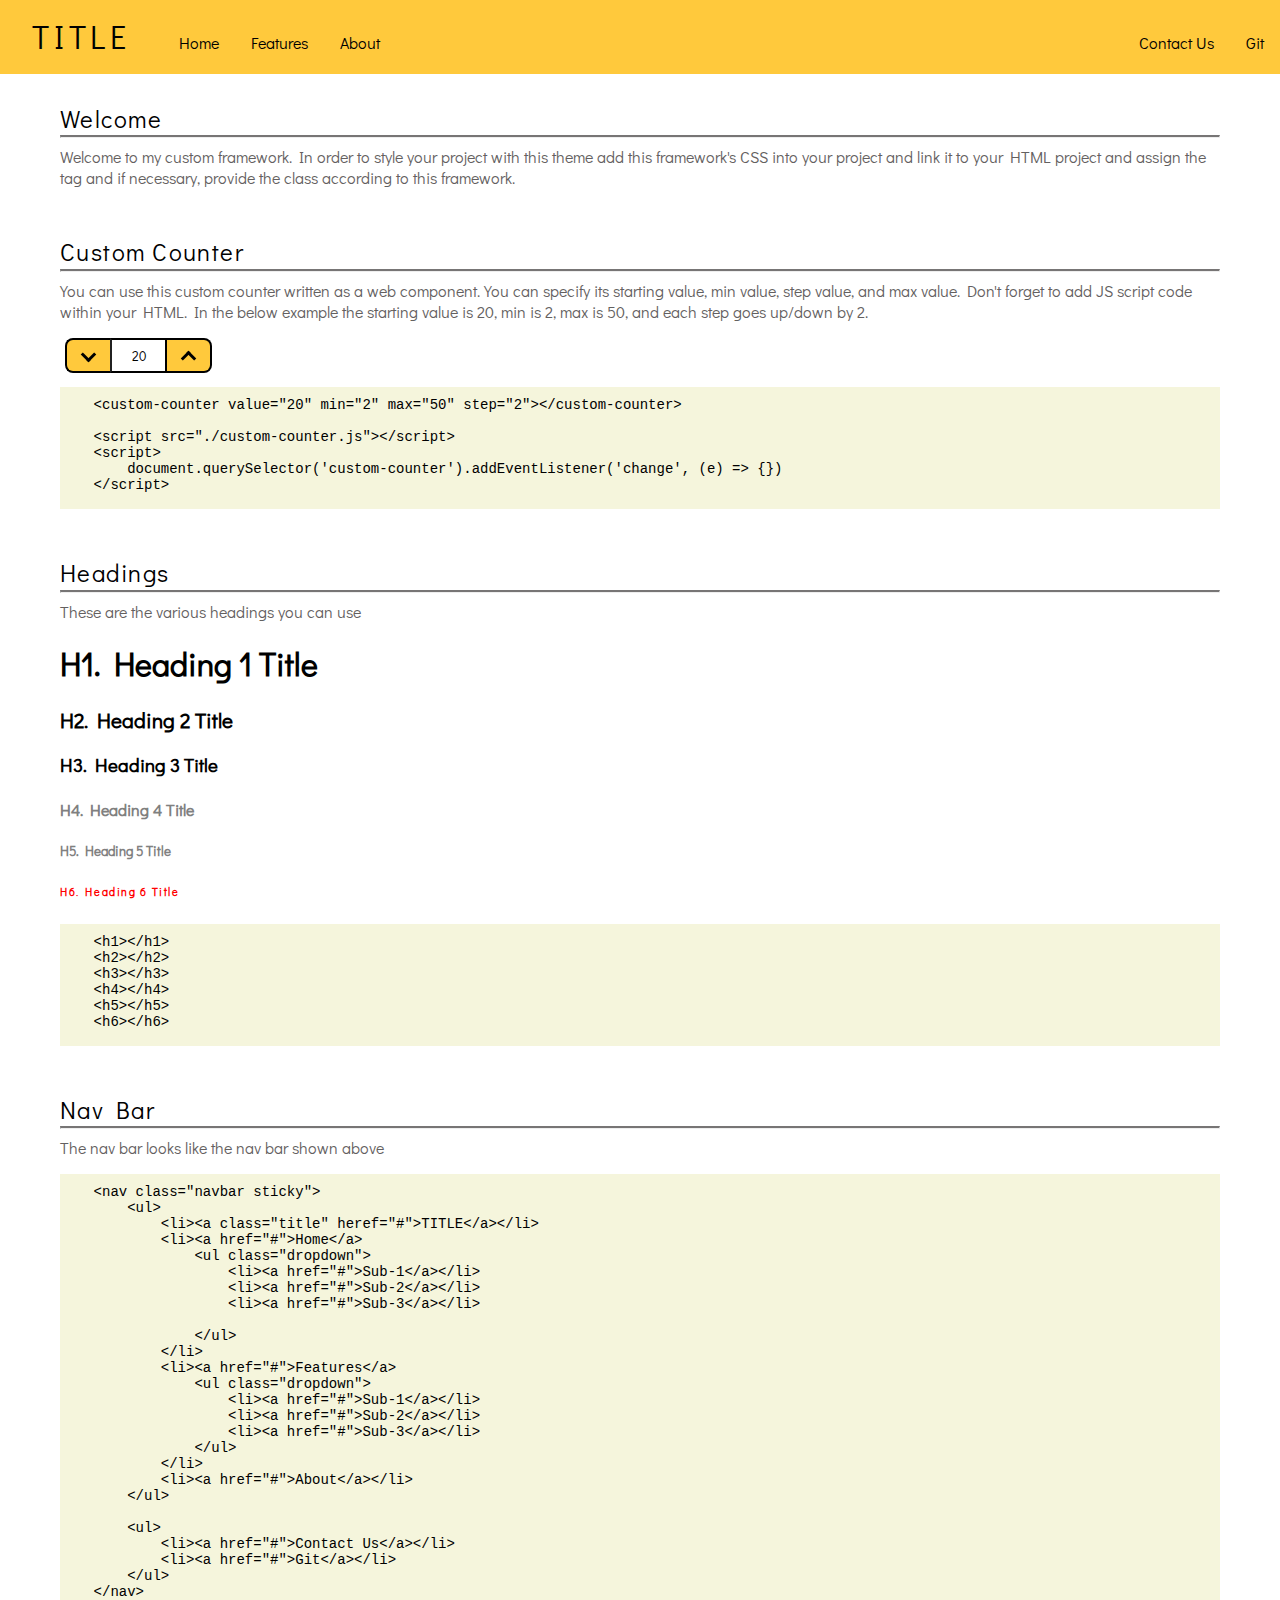
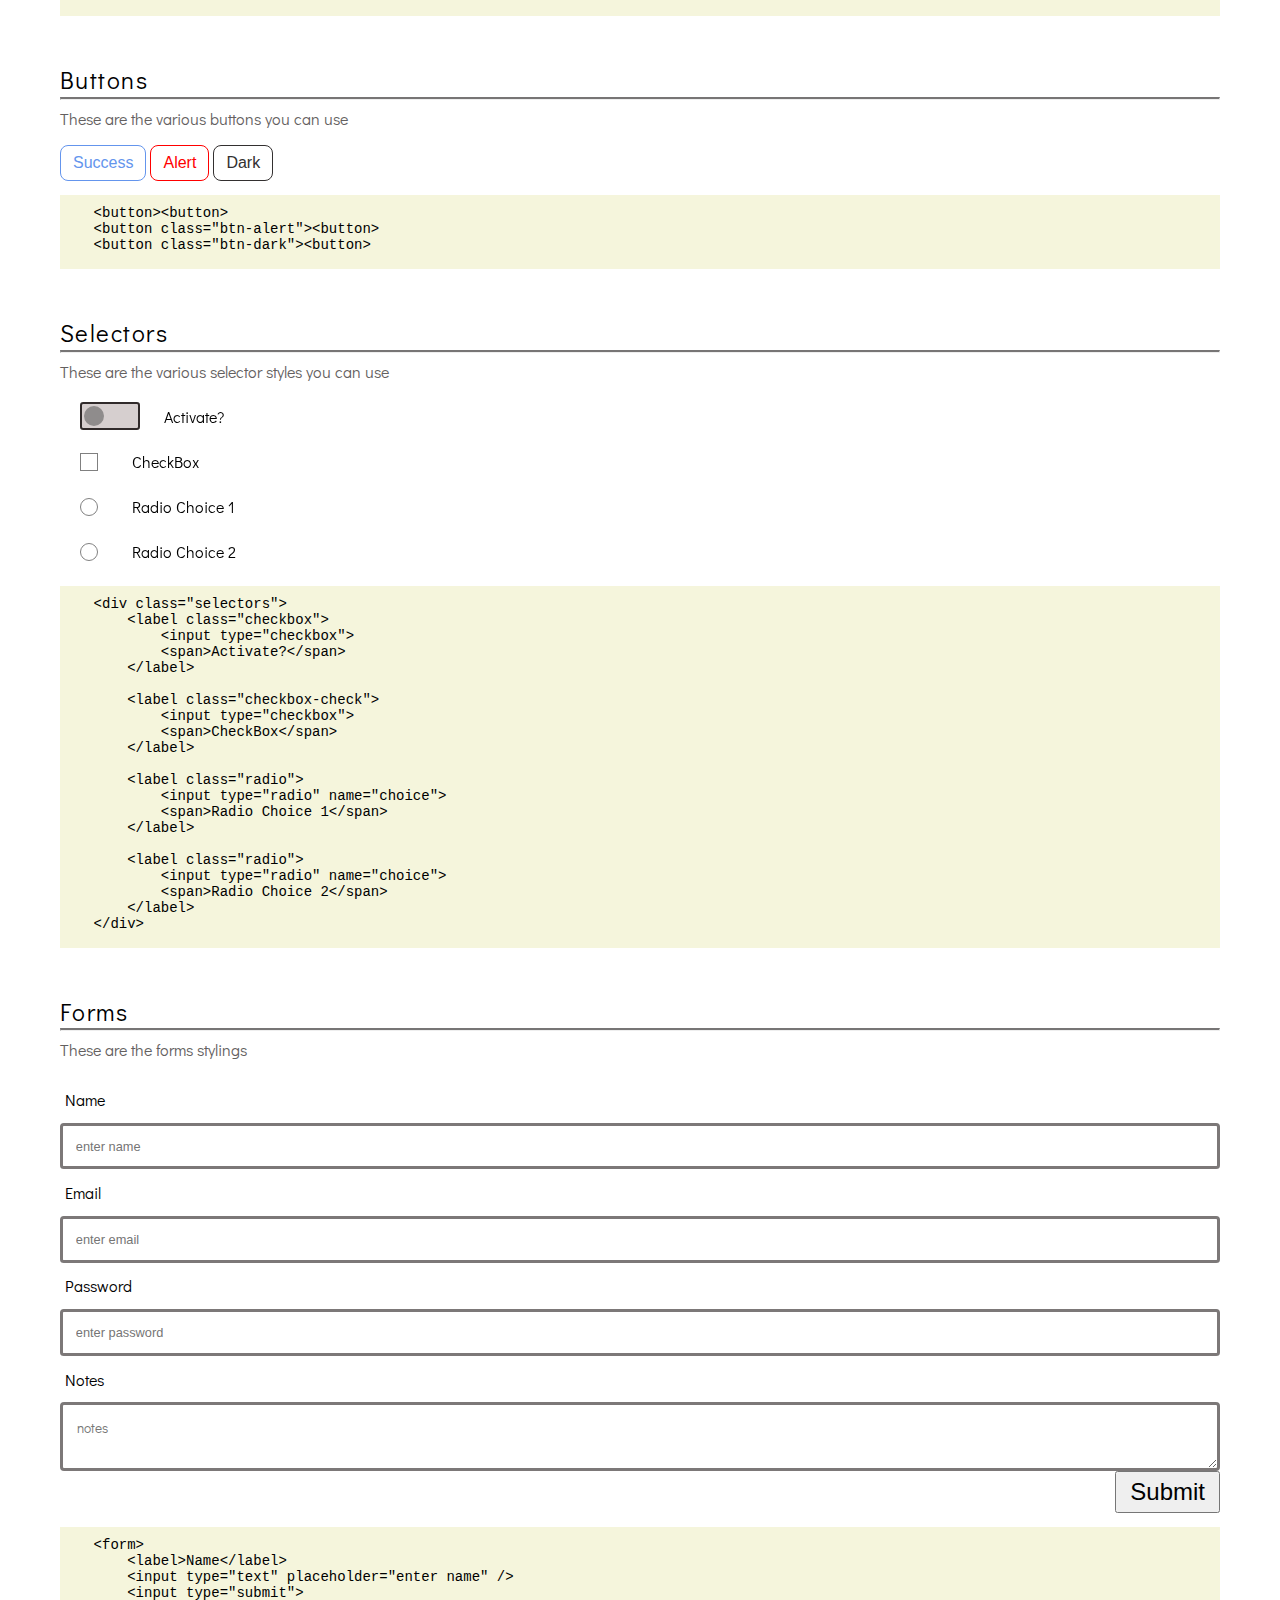
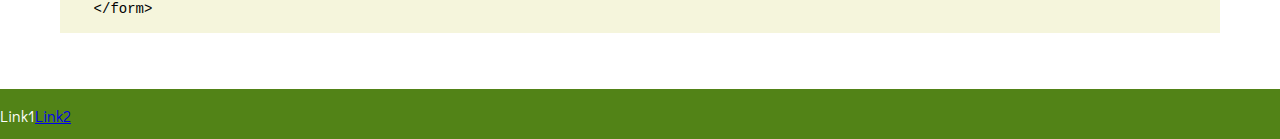
==== commit 0c62a9a1: "[remove] unnecessary html files" ====
--- a/index.html
+++ b/index.html
@@ -72,7 +72,7 @@
 
         <div>
             <pre>
-    &#x3C;custom-counter value=&#x22;20&#x22; min=&#x22;2&#x22; max=&#x22;50&#x22;&#x3E;&#x3C;/custom-counter&#x3E;
+    &#x3C;custom-counter value=&#x22;20&#x22; min=&#x22;2&#x22; max=&#x22;50&#x22; step=&#x22;2&#x22;&#x3E;&#x3C;/custom-counter&#x3E;
 
     &#x3C;script src=&#x22;./custom-counter.js&#x22;&#x3E;&#x3C;/script&#x3E;
     &#x3C;script&#x3E;
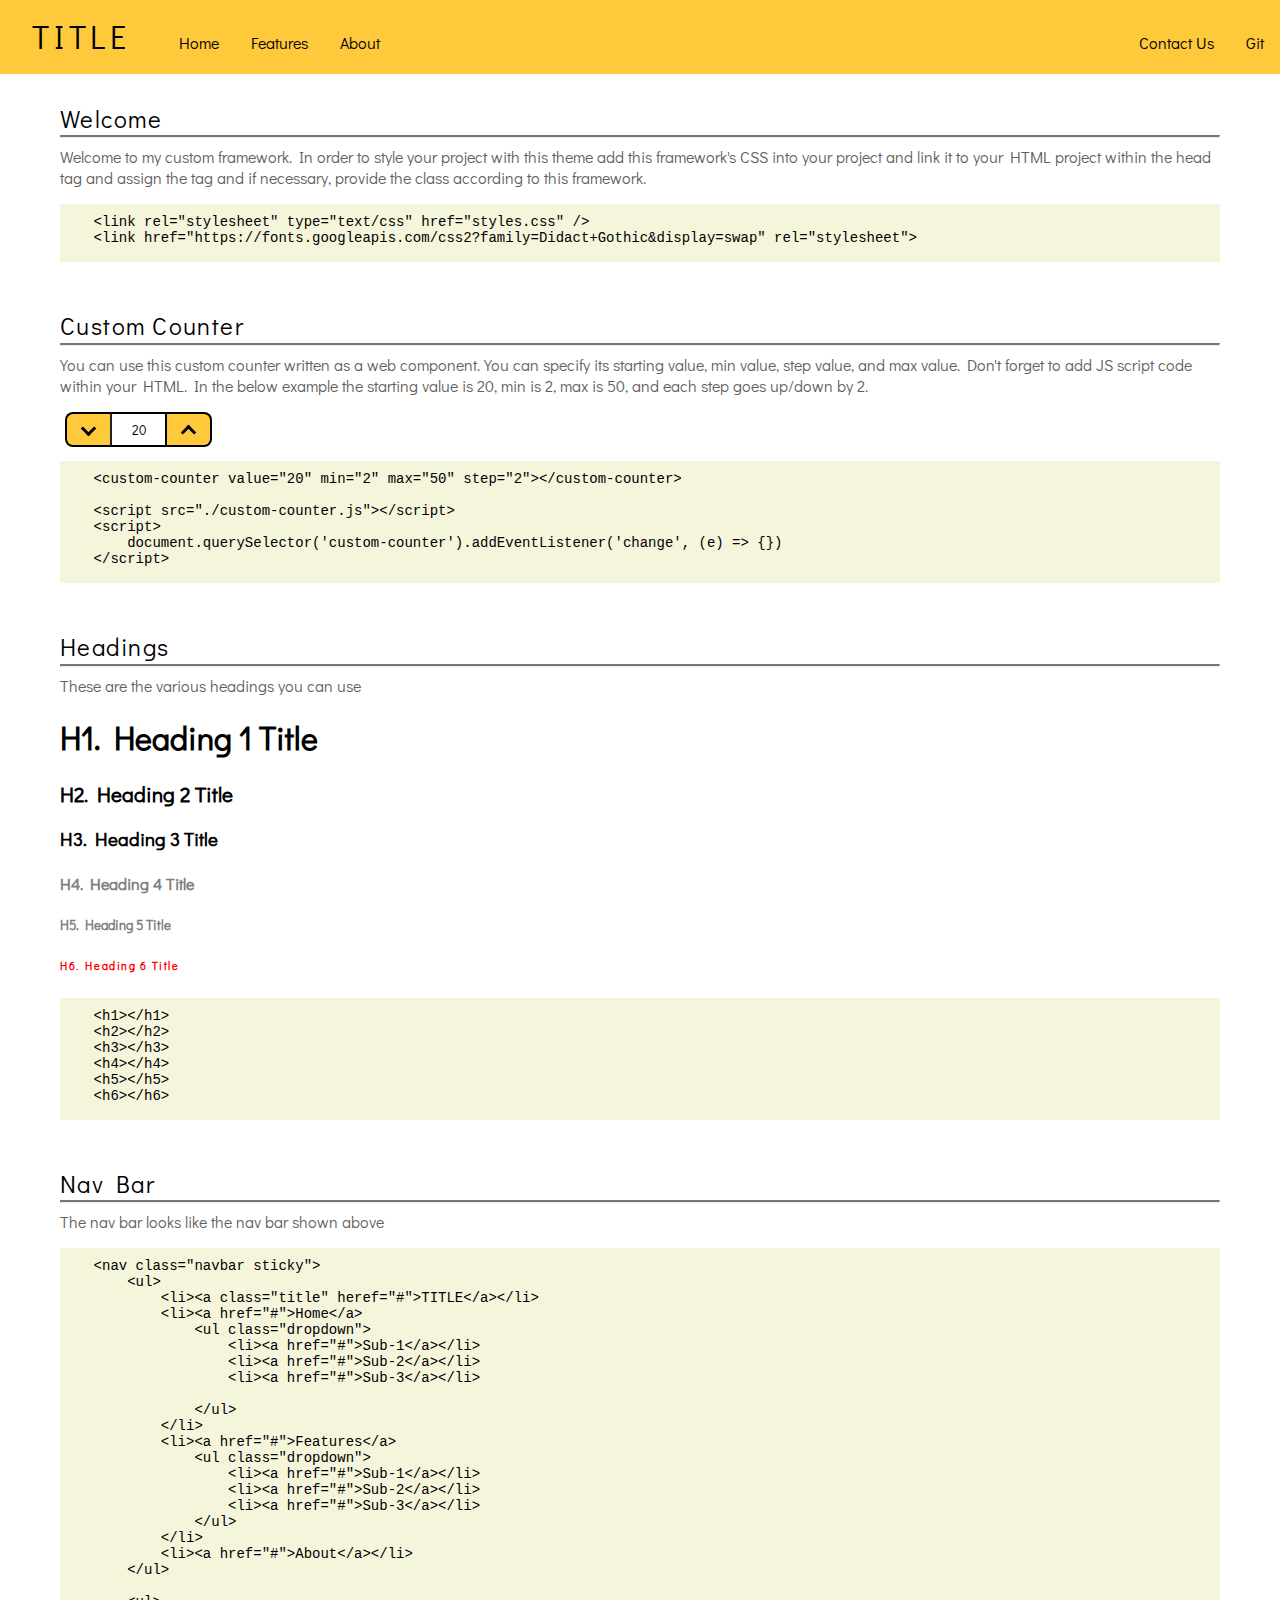
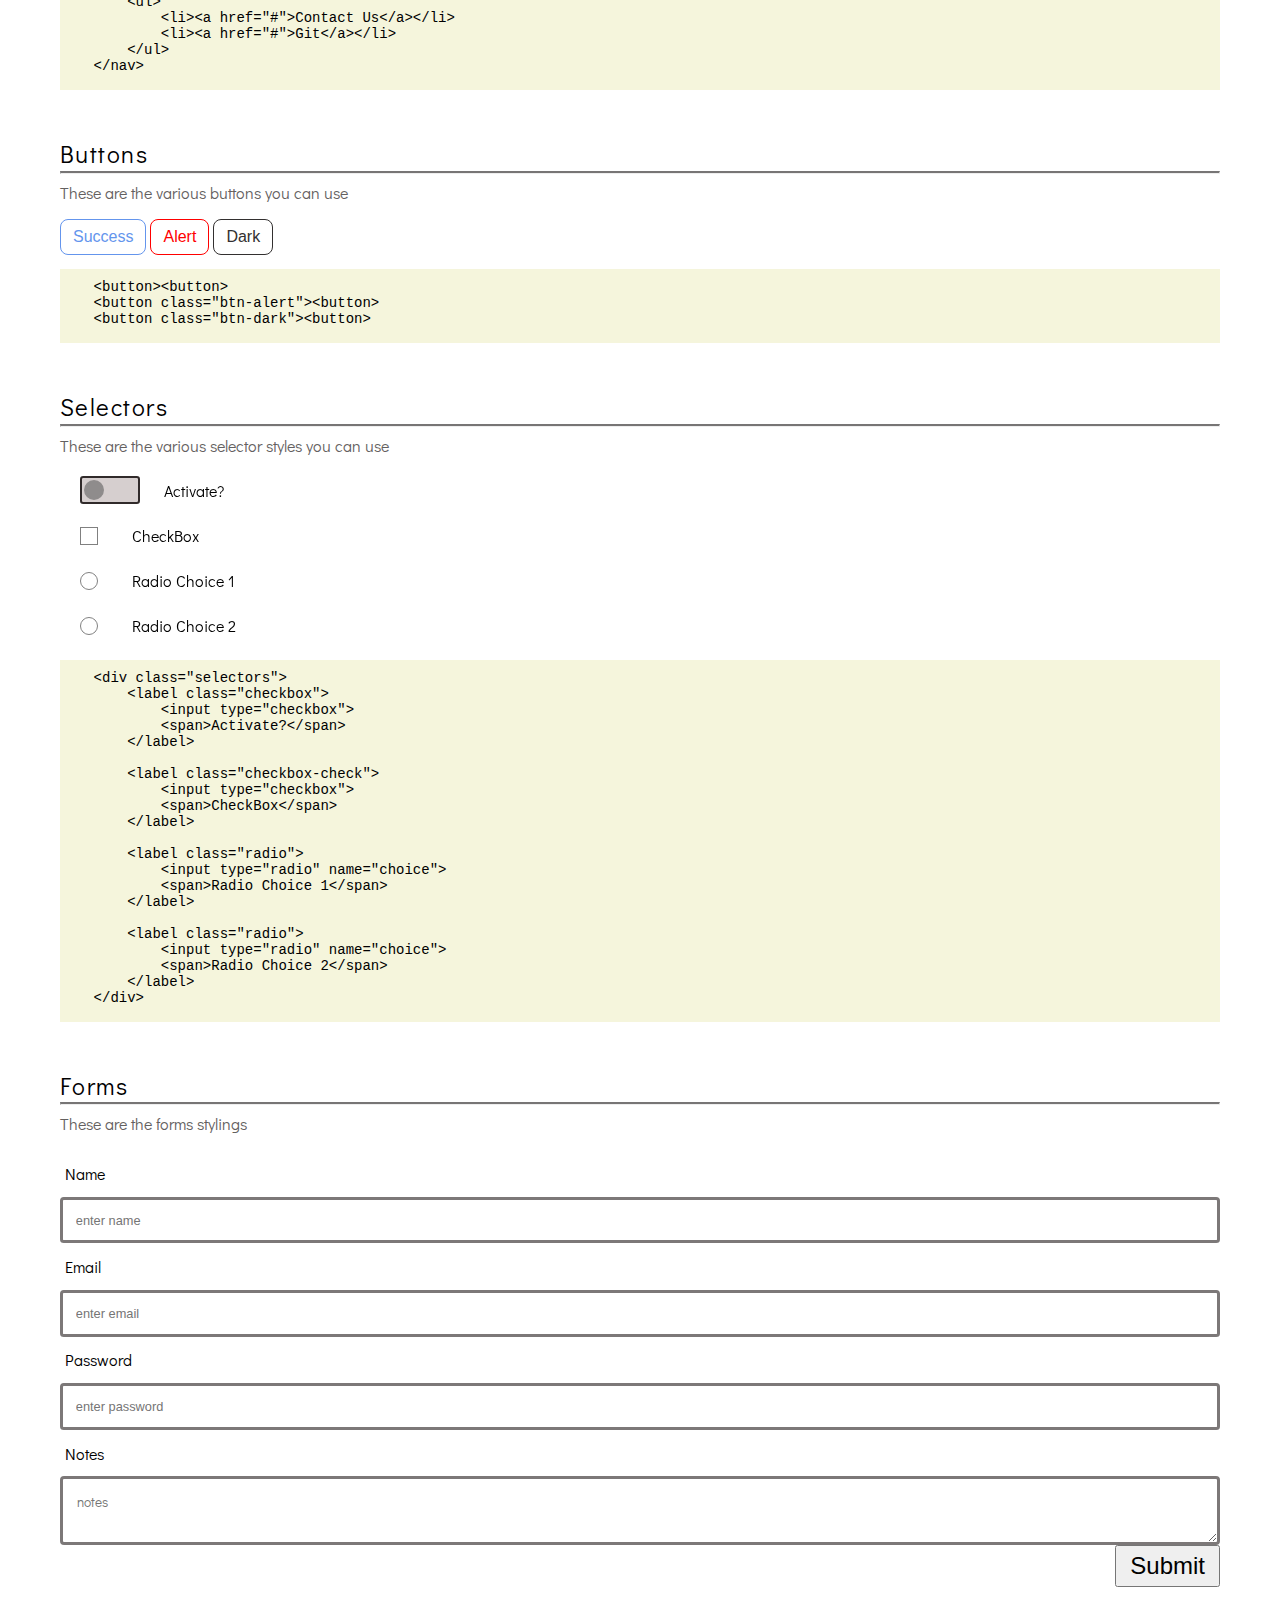
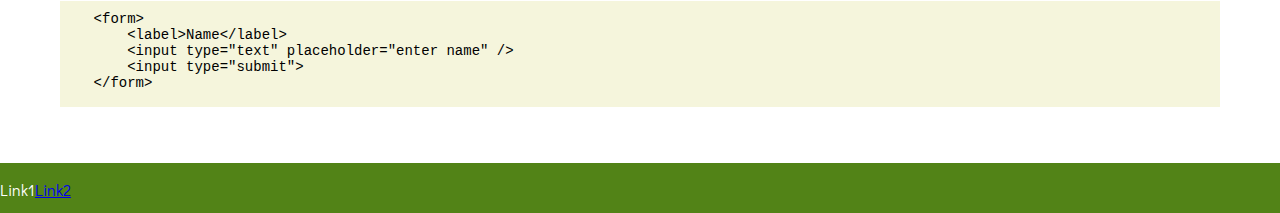
==== commit 74cf7f01: "Add example code to link framework" ====
--- a/index.html
+++ b/index.html
@@ -46,9 +46,15 @@
         <section_title>Welcome</section_title>
         <hr class="solid">
         <p>Welcome to my custom framework. In order to style your project with this theme add this
-            framework's CSS into your project and link it to your HTML project and assign the tag and if necessary, provide the class according to
+            framework's CSS into your project and link it to your HTML project within the head tag and assign the tag and if necessary, provide the class according to
             this
             framework.</p>
+        <div>
+            <pre>
+    &#x3C;link rel=&#x22;stylesheet&#x22; type=&#x22;text/css&#x22; href=&#x22;styles.css&#x22; /&#x3E;
+    &#x3C;link href=&#x22;https://fonts.googleapis.com/css2?family=Didact+Gothic&#x26;display=swap&#x22; rel=&#x22;stylesheet&#x22;&#x3E;
+            </pre>
+        </div>
     </section>
 
     <!-- customcounter -->
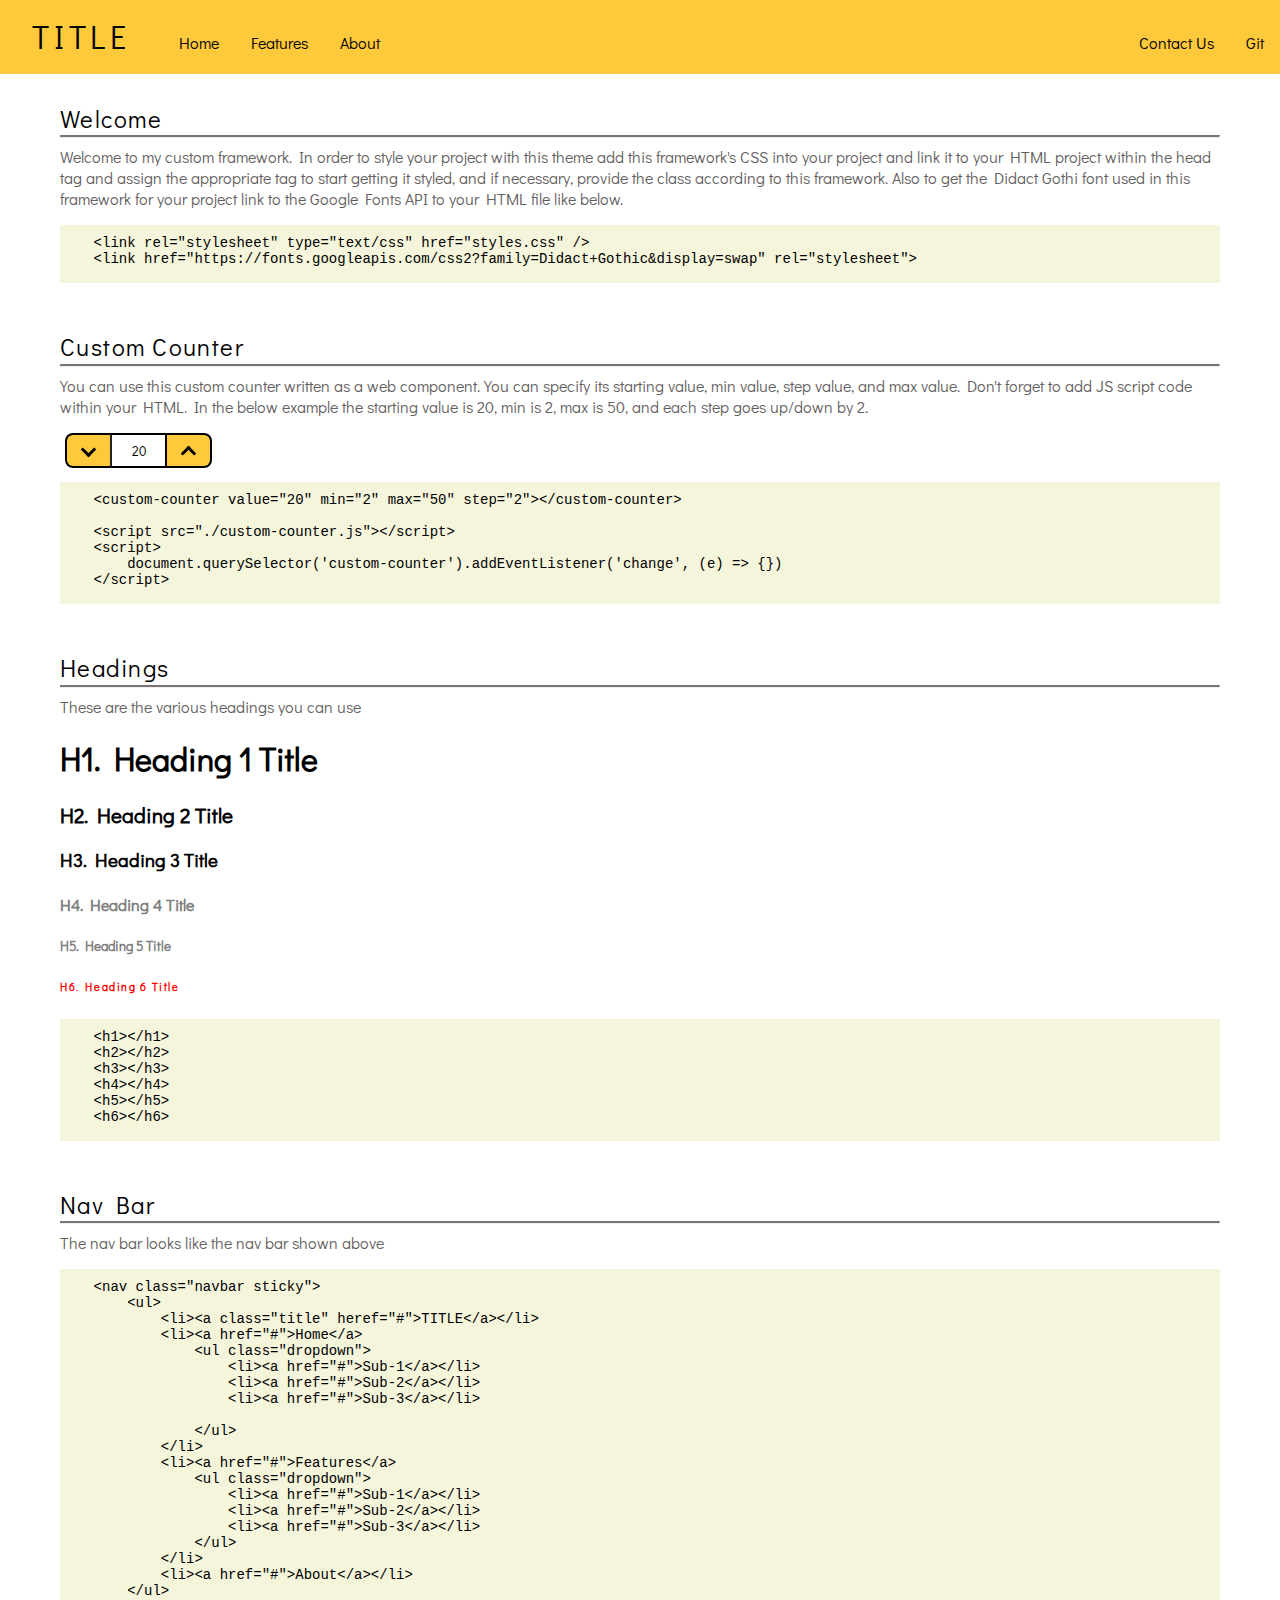
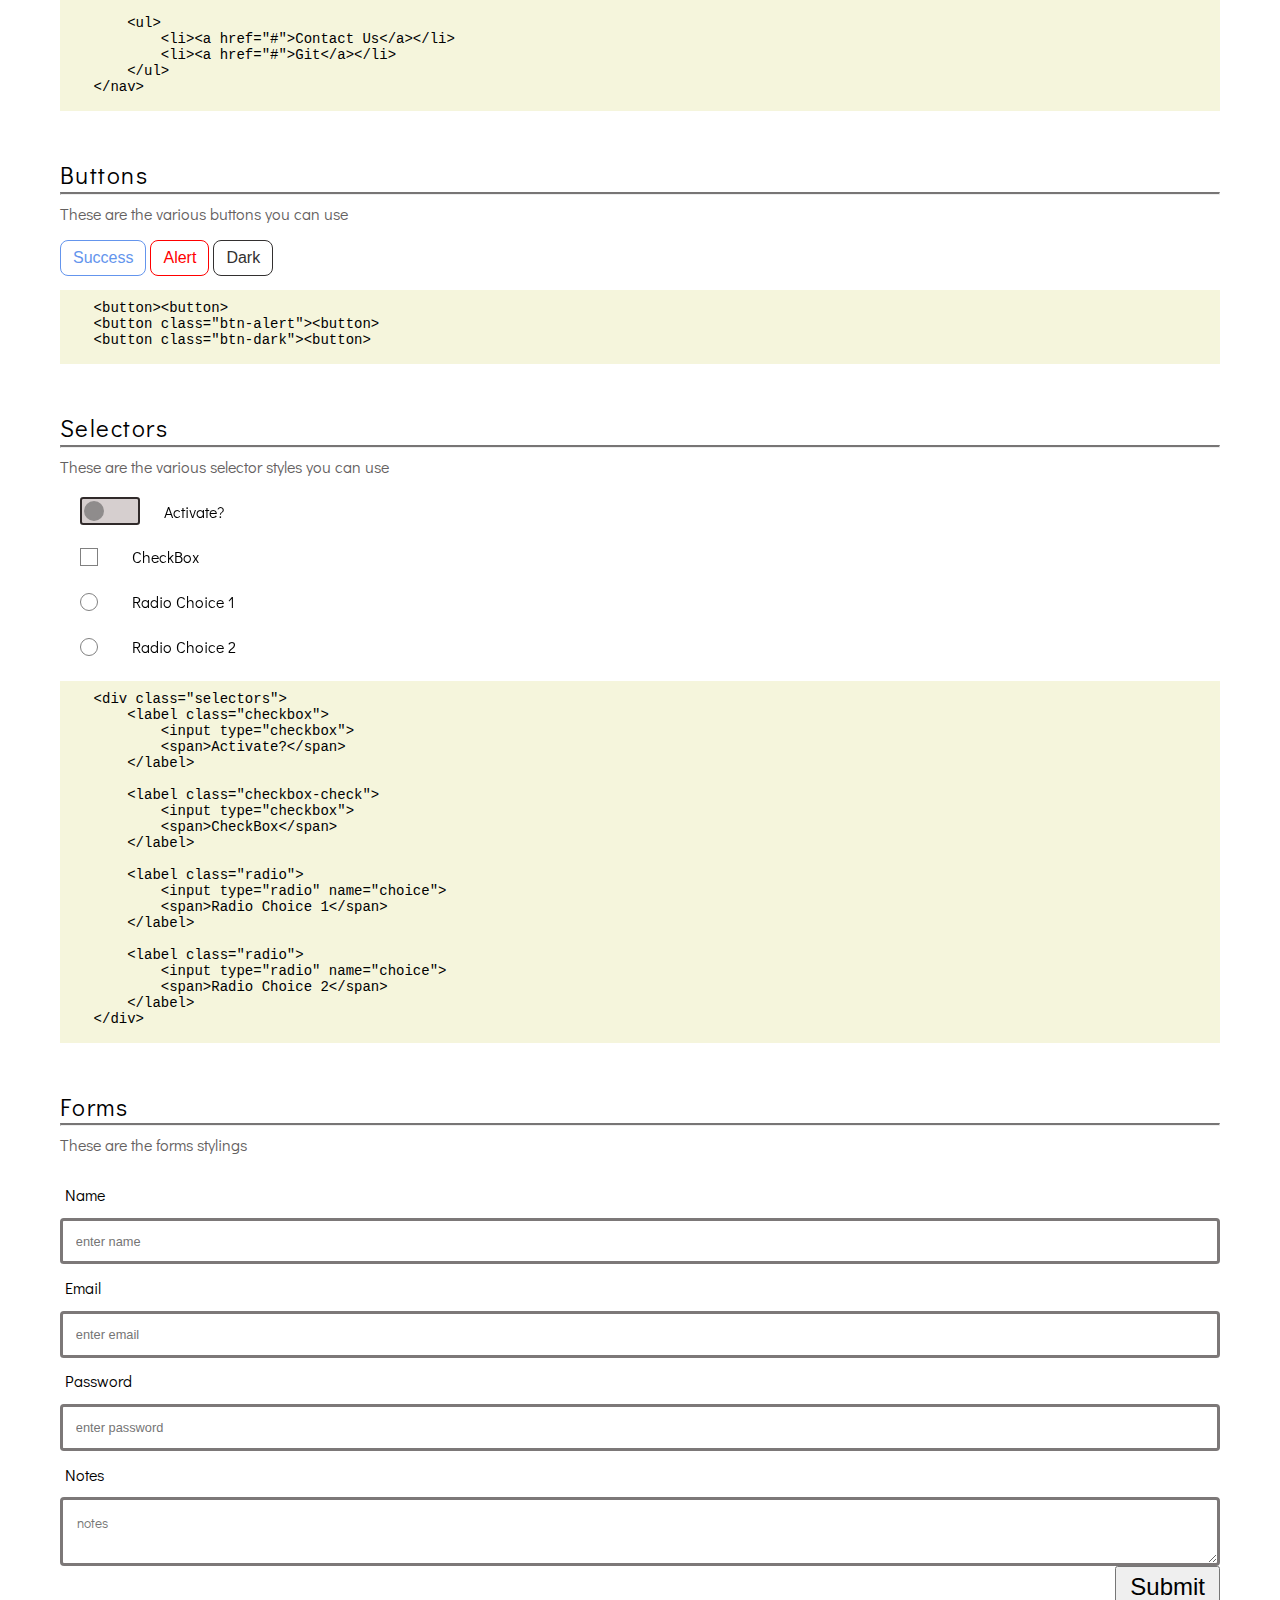
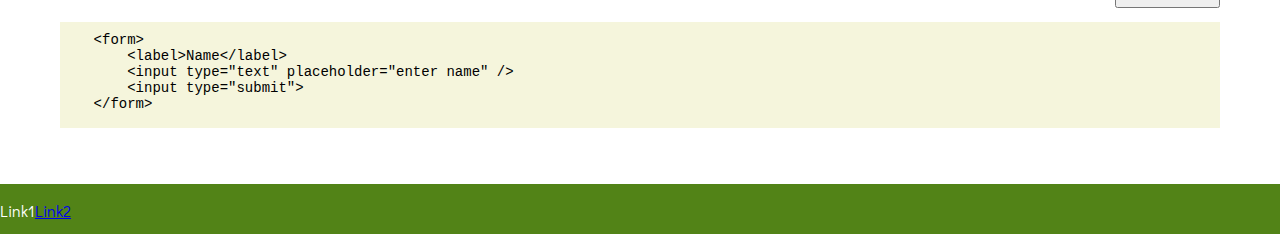
==== commit a5b4124d: "Improve linking to framework instructions" ====
--- a/index.html
+++ b/index.html
@@ -46,9 +46,9 @@
         <section_title>Welcome</section_title>
         <hr class="solid">
         <p>Welcome to my custom framework. In order to style your project with this theme add this
-            framework's CSS into your project and link it to your HTML project within the head tag and assign the tag and if necessary, provide the class according to
+            framework's CSS into your project and link it to your HTML project within the head tag and assign the appropriate tag to start getting it styled, and if necessary, provide the class according to
             this
-            framework.</p>
+            framework. Also to get the Didact Gothi font used in this framework for your project link to the Google Fonts API to your HTML file like below.</p>
         <div>
             <pre>
     &#x3C;link rel=&#x22;stylesheet&#x22; type=&#x22;text/css&#x22; href=&#x22;styles.css&#x22; /&#x3E;
